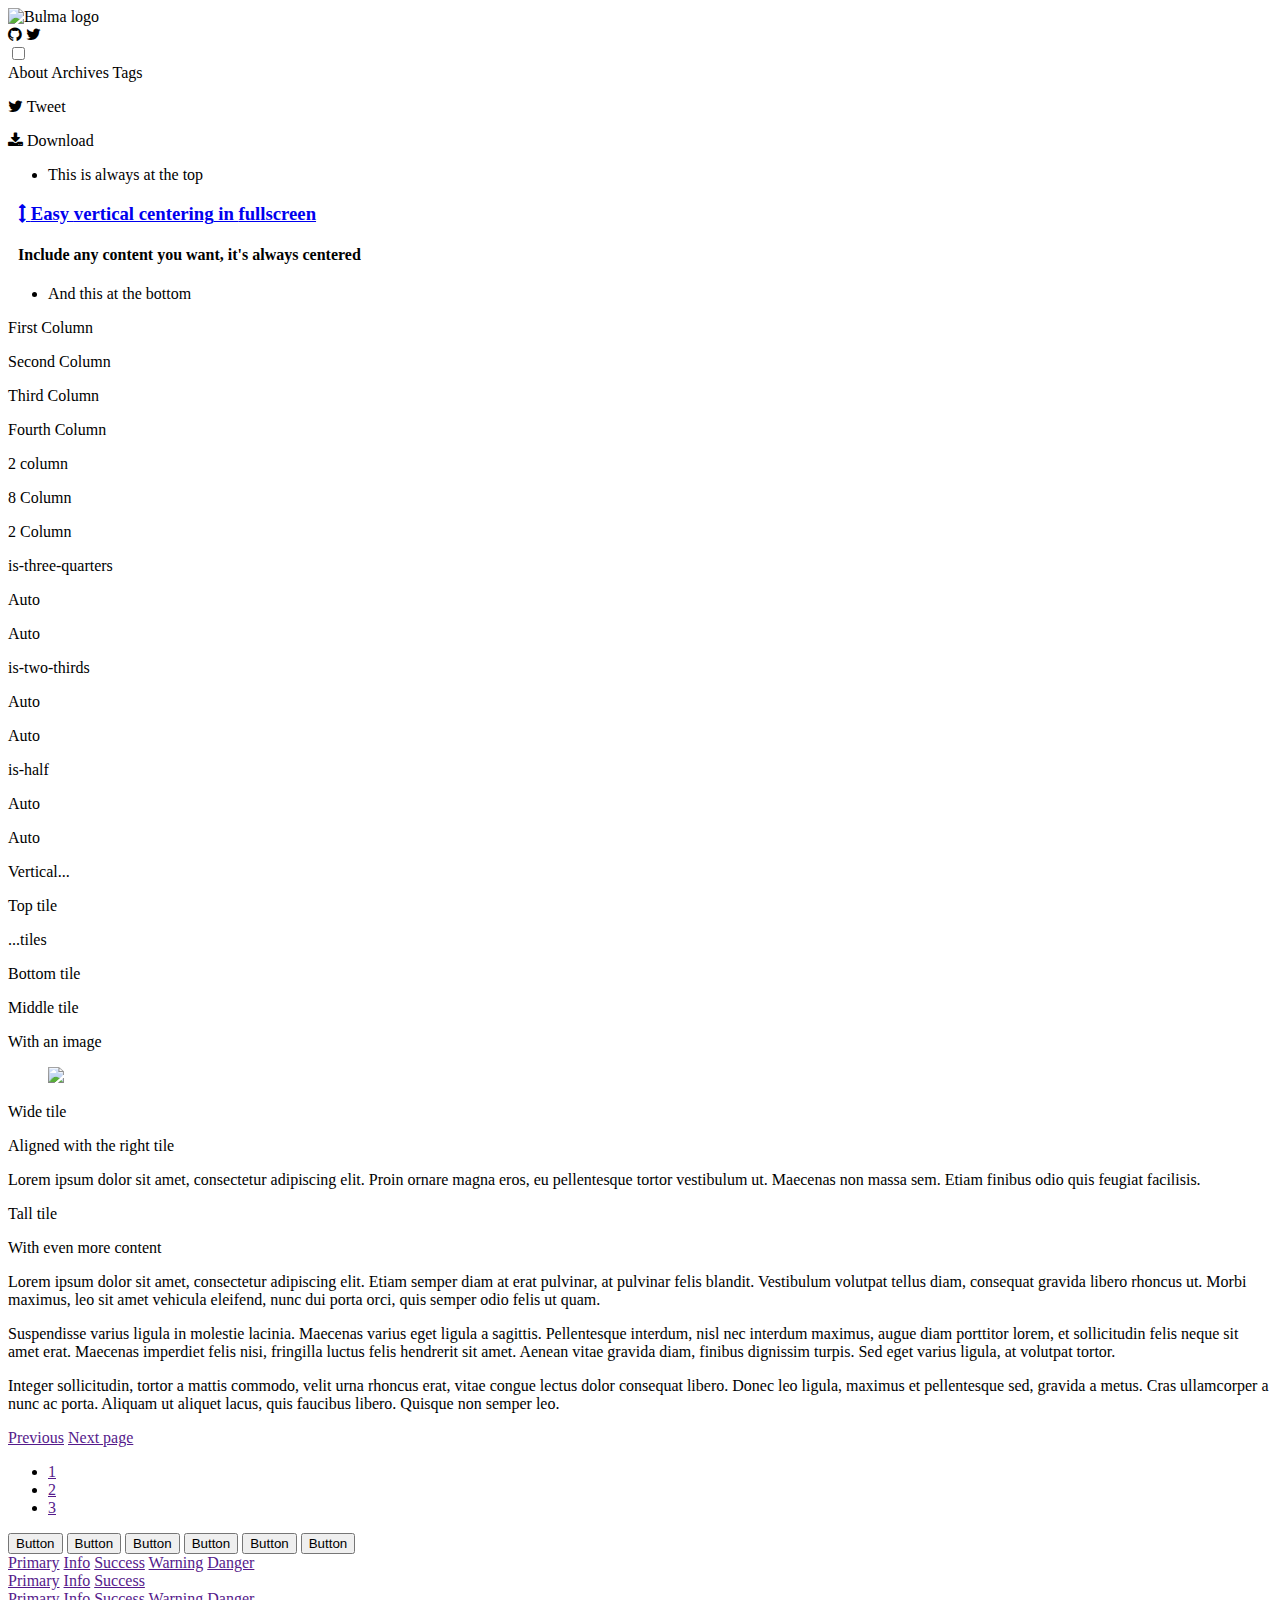
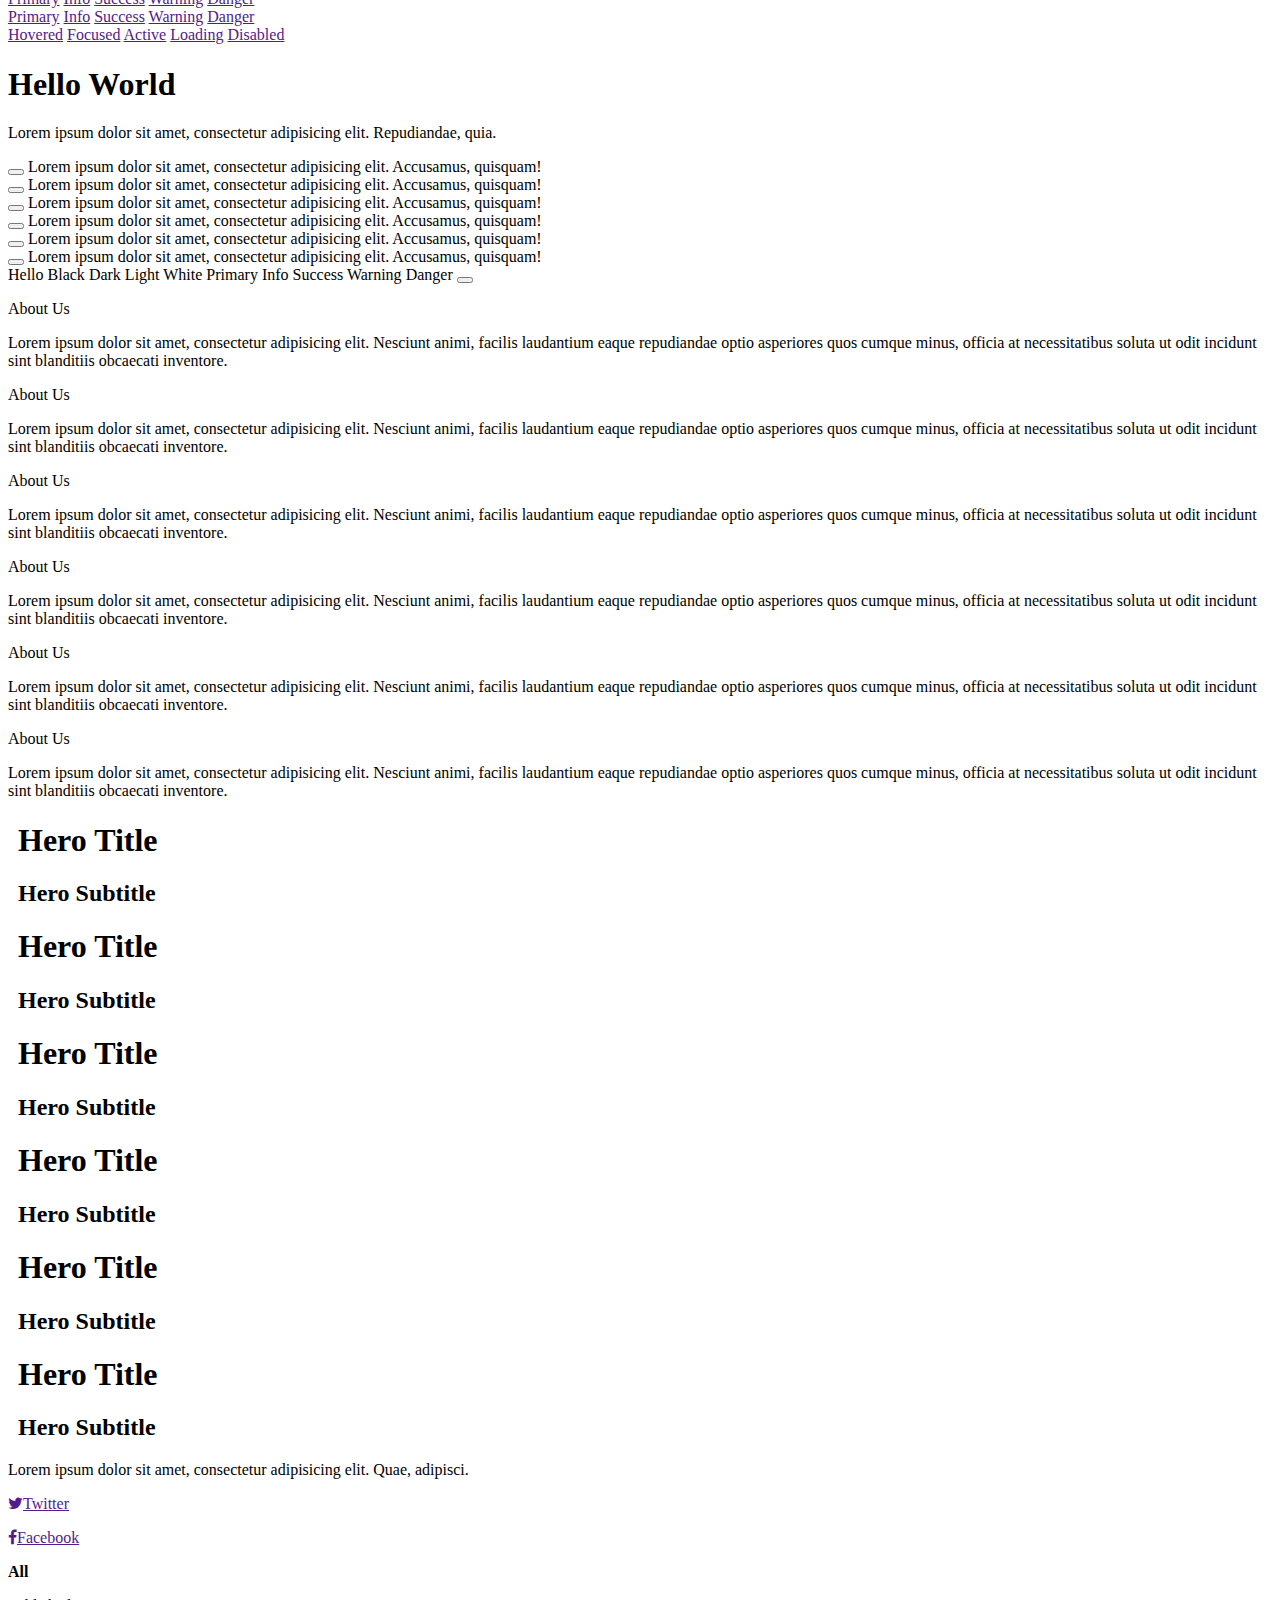
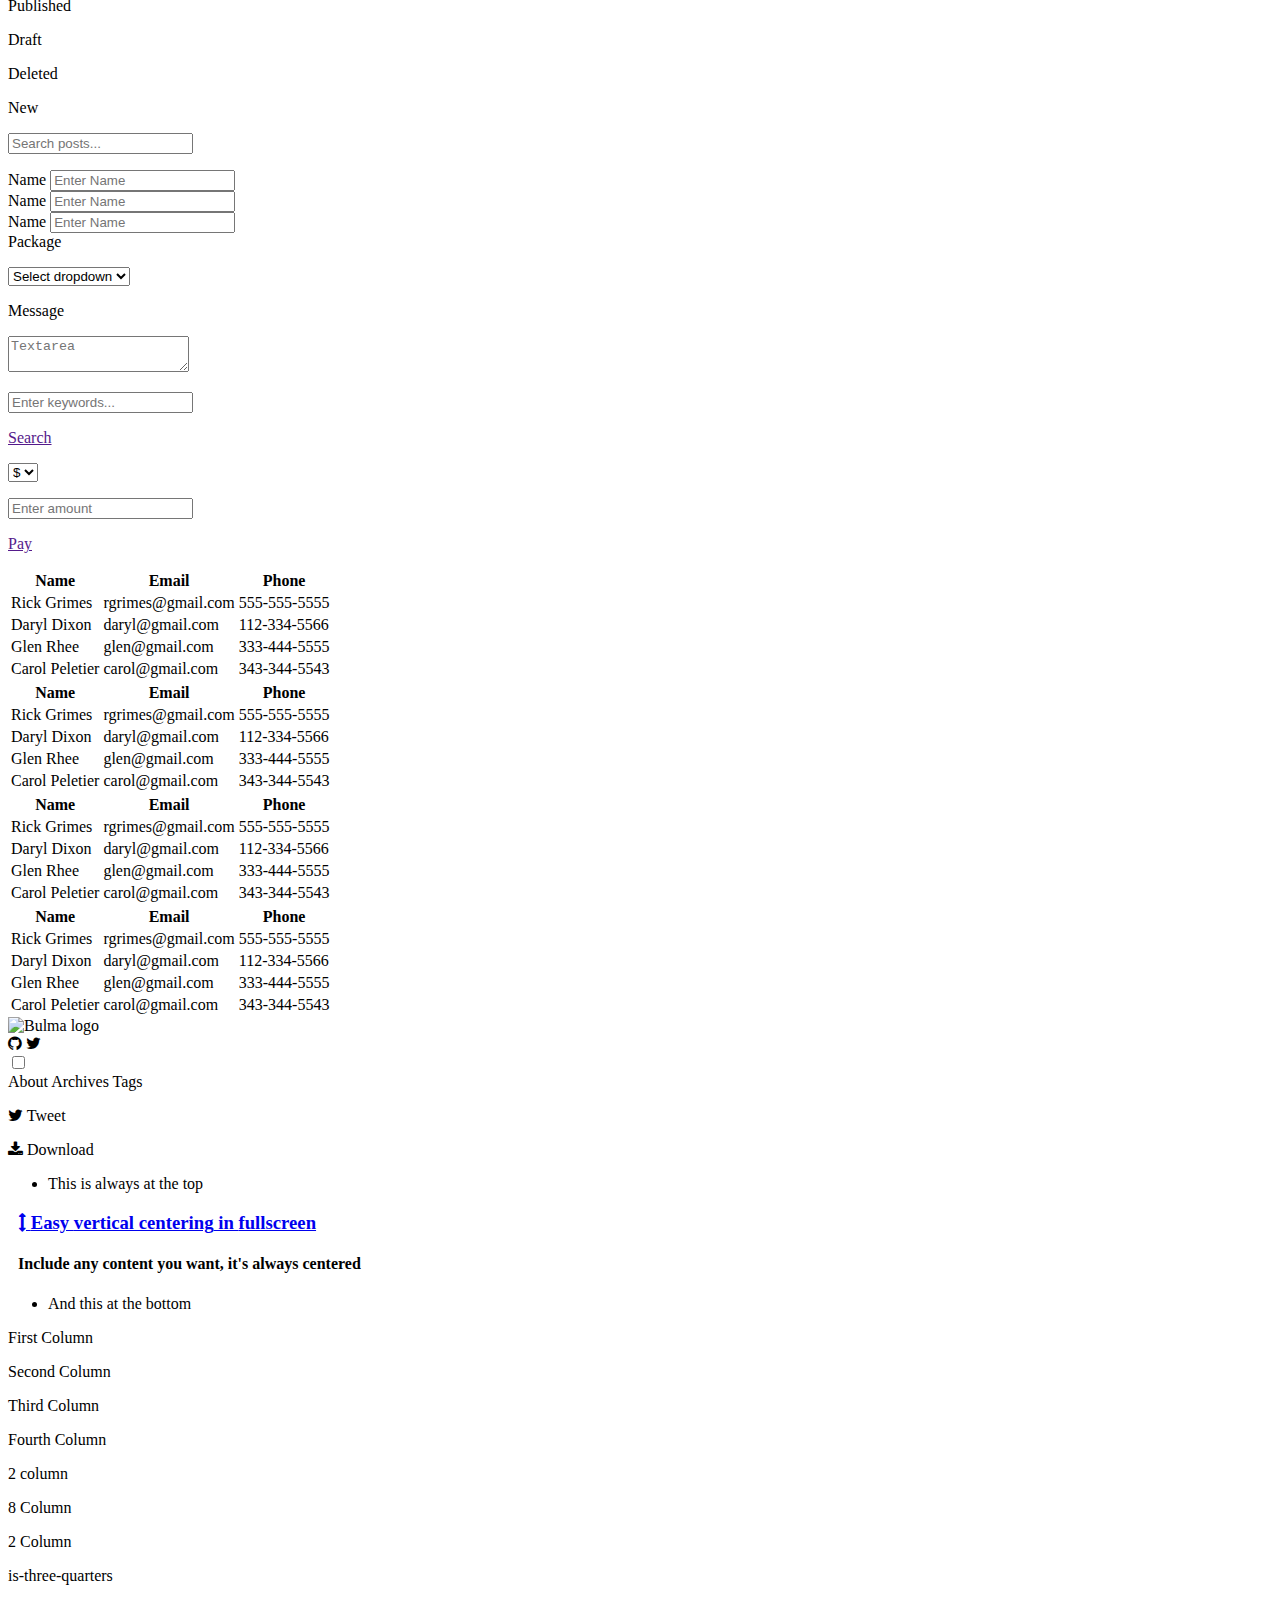
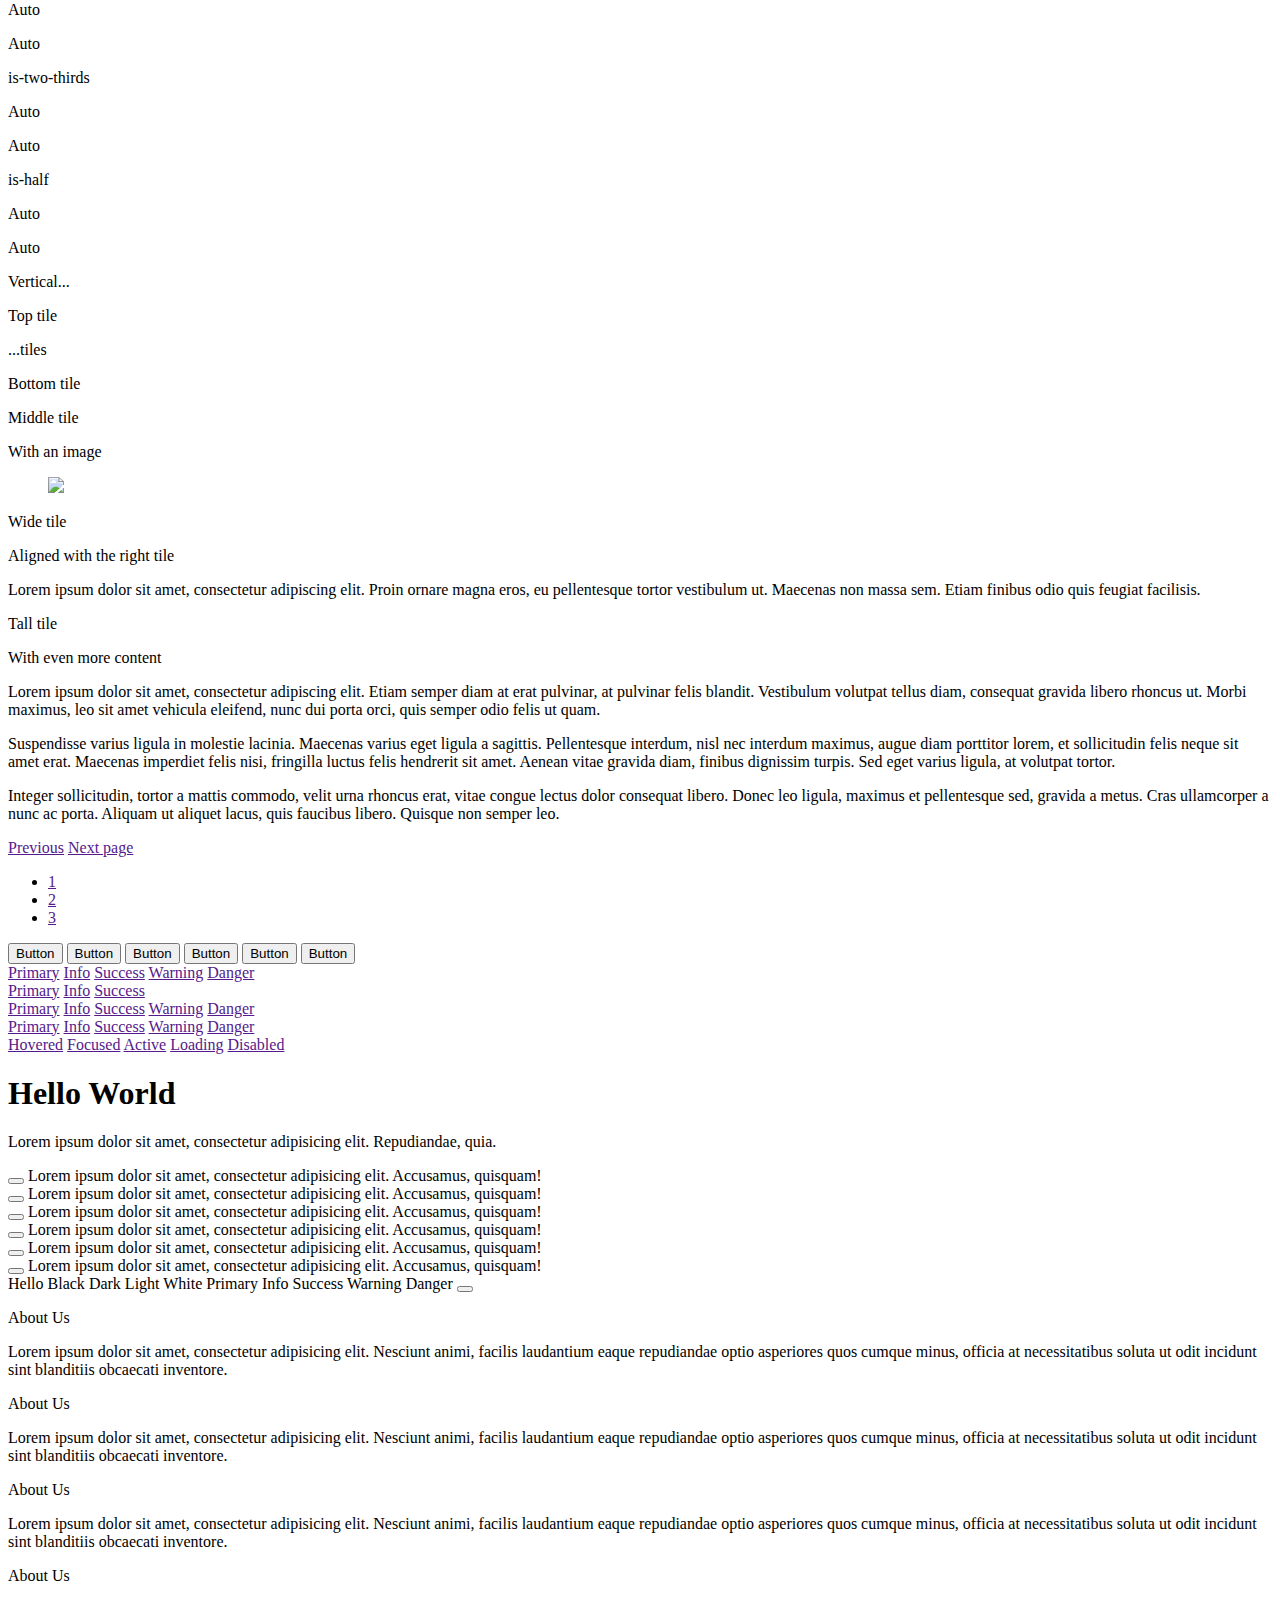
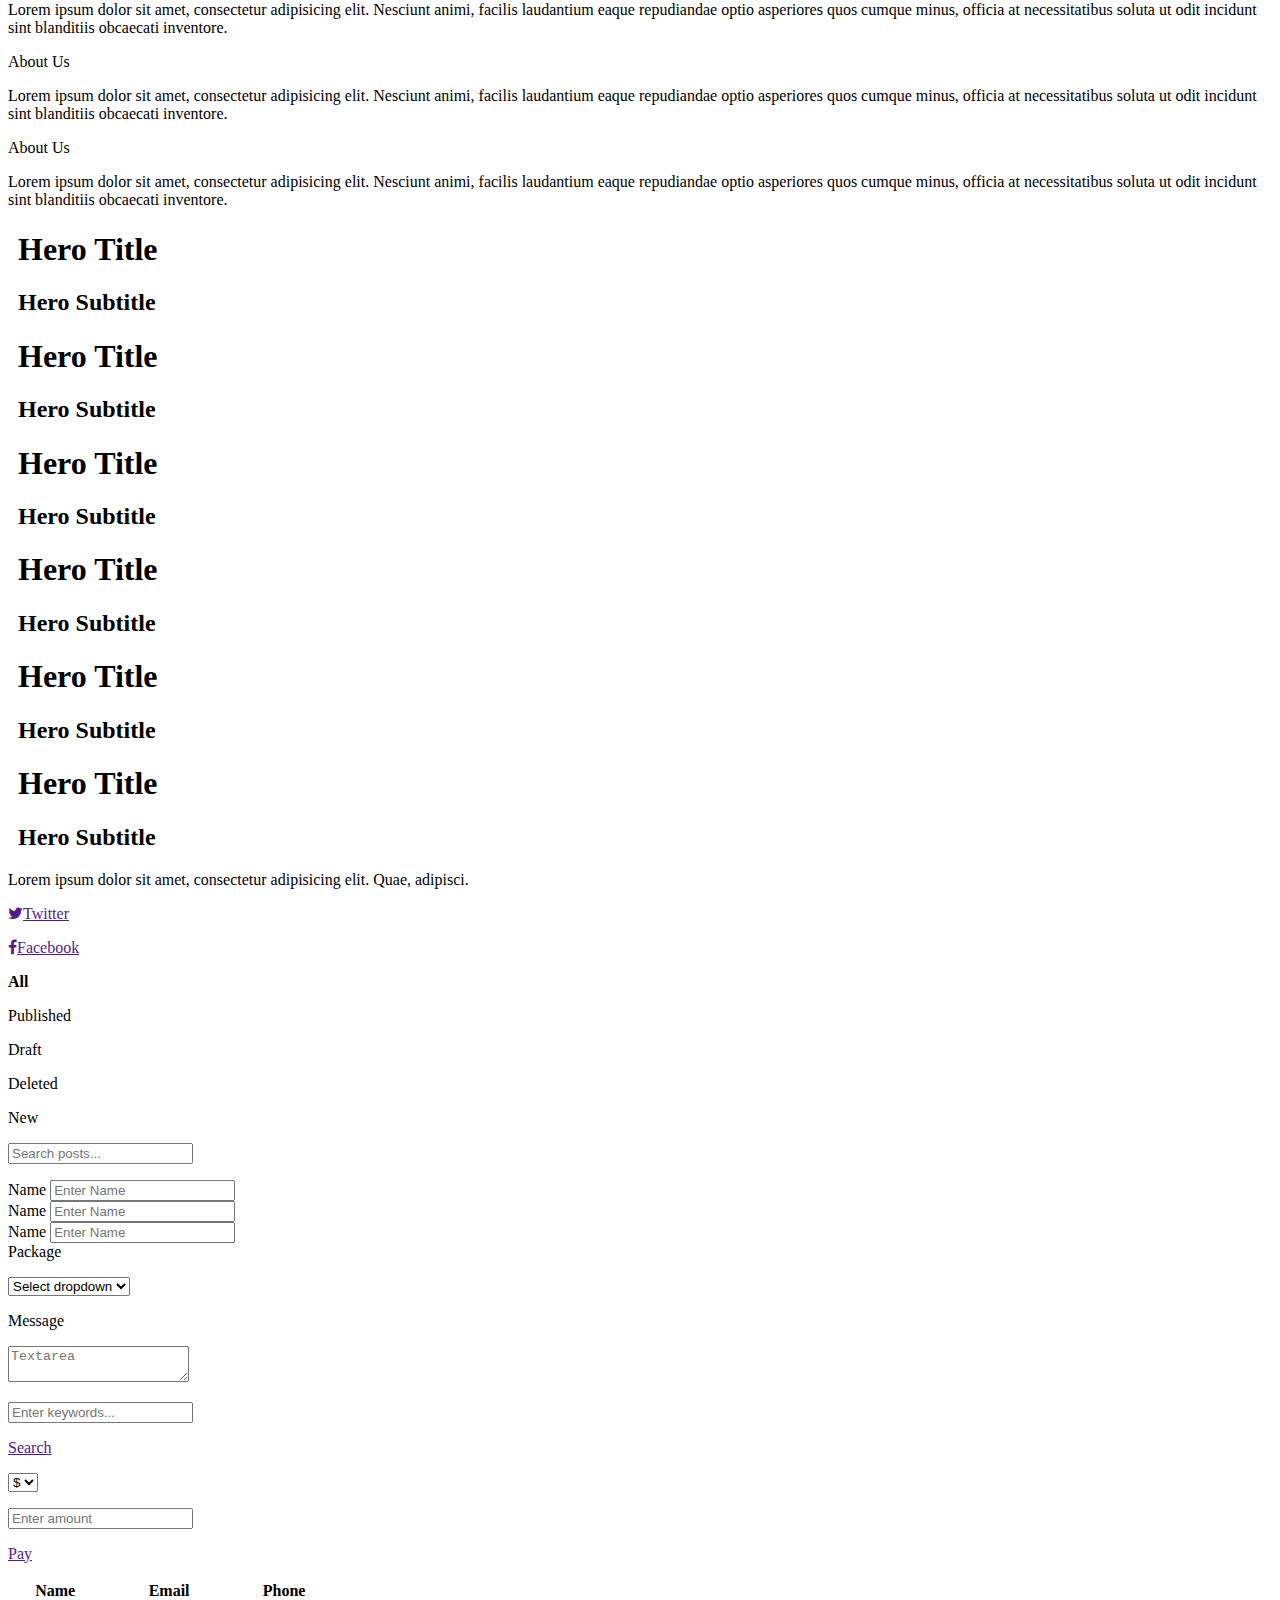
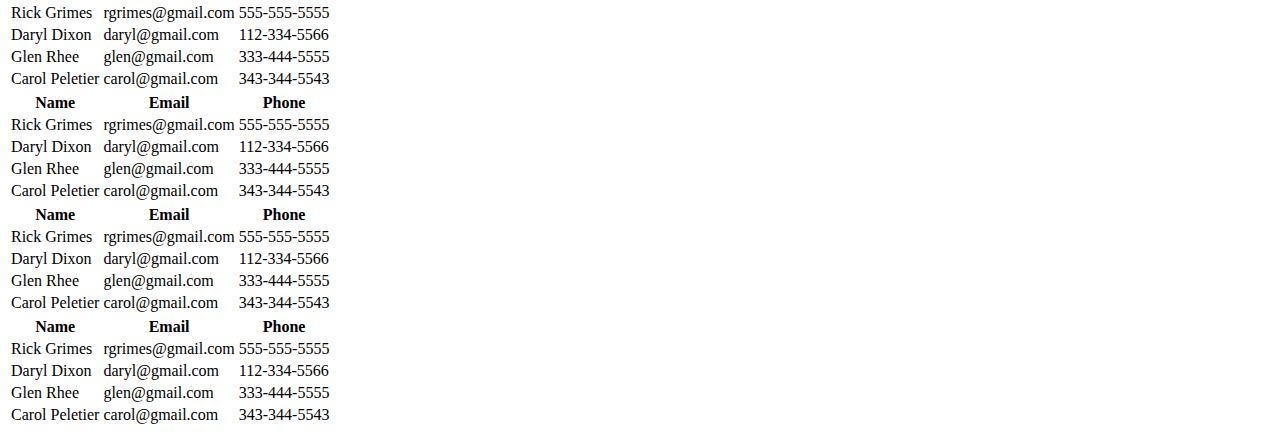
==== UFC.mma/UX/index2.html @ 19910842 "folder restructuring" ====
<!DOCTYPE html>
<html lang="en">

<head>
    <meta charset="UTF-8">
    <title>Bulma Startup </title>
    <link rel="stylesheet" href="https://cdnjs.cloudflare.com/ajax/libs/bulma/0.4.2/css/bulma.min.css">
    <link rel="stylesheet" href="https://maxcdn.bootstrapcdn.com/font-awesome/4.7.0/css/font-awesome.min.css">
    <style>
        @media screen and (max-width: 768px) {
            #menu-toggle:checked+.nav-menu {
                display: block;
            }
        }
        
        .hero-body>.container {
            padding: 0 10px;
        }

    </style>
</head>

<body>
    <div class="container">
        <!-- NAVBAR -->
        <div class="block">
            <nav class="nav">
                <div class="container">
                    <div class="nav-left">
                        <a class="nav-item">
                            <img src="http://bulma.io/images/bulma-logo.png" alt="Bulma logo">
                        </a>
                    </div>

                    <div class="nav-center">
                        <a class="nav-item">
                            <span class="icon">
                                    <i class="fa fa-github"></i>
                                </span>
                        </a>
                        <a class="nav-item">
                            <span class="icon">
                                    <i class="fa fa-twitter"></i>
                                </span>
                        </a>
                    </div>

                    <label for="menu-toggle" class="nav-toggle">
                            <span></span>
                            <span></span>
                            <span></span>
                        </label>
                    <input type="checkbox" id="menu-toggle" class="is-hidden" />

                    <div class="nav-right nav-menu">
                        <a class="nav-item">
                                About
                            </a>
                        <a class="nav-item">
                                Archives
                            </a>
                        <a class="nav-item">
                                Tags
                            </a>
                        <div class="nav-item">
                            <div class="field is-grouped">
                                <p class="control">
                                    <a class="button">
                                        <span class="icon">
                                                <i class="fa fa-twitter"></i>
                                            </span>
                                        <span>Tweet</span>
                                    </a>
                                </p>
                                <p class="control">
                                    <a class="button is-primary">
                                        <span class="icon">
                                                <i class="fa fa-download"></i>
                                            </span>
                                        <span>Download</span>
                                    </a>
                                </p>
                            </div>
                        </div>
                    </div>
                </div>
            </nav>
            <!-- End of Navbar -->
        </div>
    </div>

    <section class="hero is-fullheight is-primary">
        <div class="hero-head">
            <div class="container">
                <div class="tabs is-centered">
                    <ul>
                        <li><a>This is always at the top</a></li>
                    </ul>
                </div>
            </div>
        </div>

        <div class="hero-body">
            <div class="container has-text-centered">
                <h3 class="title is-2">
                    <a href="http://bulma.io/documentation/layout/hero/">
                        <span class="icon is-medium">
                                <i class="fa fa-arrows-v"></i>
                            </span> Easy <strong>vertical centering</strong> in <strong>fullscreen</strong>
                    </a>
                </h3>
                <h4 class="subtitle is-4">Include any content you want, it's always centered</h4>
            </div>
        </div>

        <div class="hero-foot">
            <div class="container">
                <div class="tabs is-centered">
                    <ul>
                        <li><a>And this at the bottom</a></li>
                    </ul>
                </div>
            </div>
        </div>
    </section>

    <div class="container">

        <!-- GRID SYSTEM -->
        <div class="block">
            <div class="columns">
                <div class="column">
                    <p class="notification">First Column</p>
                </div>
                <div class="column">
                    <p class="notification">Second Column</p>
                </div>
                <div class="column">
                    <p class="notification">Third Column</p>
                </div>
                <div class="column">
                    <p class="notification">Fourth Column</p>
                </div>
            </div>
        </div>

        <div class="block">
            <div class="columns">
                <div class="column is-2">
                    <p class="notification">2 column</p>
                </div>
                <div class="column is-8">
                    <p class="notification">8 Column</p>
                </div>
                <div class="column is-2">
                    <p class="notification">2 Column</p>
                </div>
            </div>
        </div>

        <div class="block">
            <div class="columns">
                <div class="column is-three-quarters">
                    <p class="notification">is-three-quarters</p>
                </div>
                <div class="column">
                    <p class="notification">Auto</p>
                </div>
                <div class="column">
                    <p class="notification">Auto</p>
                </div>
            </div>
        </div>

        <div class="block">
            <div class="columns">
                <div class="column is-two-thirds">
                    <p class="notification">is-two-thirds</p>
                </div>
                <div class="column">
                    <p class="notification">Auto</p>
                </div>
                <div class="column">
                    <p class="notification">Auto</p>
                </div>
            </div>
        </div>

        <div class="block">
            <div class="columns">
                <div class="column is-half">
                    <p class="notification">is-half</p>
                </div>
                <div class="column">
                    <p class="notification">Auto</p>
                </div>
                <div class="column">
                    <p class="notification">Auto</p>
                </div>
            </div>
        </div>

        <div class="block">
            <div class="tile is-ancestor">
                <div class="tile is-vertical is-8">
                    <div class="tile">
                        <div class="tile is-parent is-vertical">
                            <article class="tile is-child notification is-primary">
                                <p class="title">Vertical...</p>
                                <p class="subtitle">Top tile</p>
                            </article>
                            <article class="tile is-child notification is-warning">
                                <p class="title">...tiles</p>
                                <p class="subtitle">Bottom tile</p>
                            </article>
                        </div>
                        <div class="tile is-parent">
                            <article class="tile is-child notification is-info">
                                <p class="title">Middle tile</p>
                                <p class="subtitle">With an image</p>
                                <figure class="image is-4by3">
                                    <img src="http://bulma.io/images/placeholders/640x480.png">
                                </figure>
                            </article>
                        </div>
                    </div>
                    <div class="tile is-parent">
                        <article class="tile is-child notification is-danger">
                            <p class="title">Wide tile</p>
                            <p class="subtitle">Aligned with the right tile</p>
                            <div class="content">
                                <p>Lorem ipsum dolor sit amet, consectetur adipiscing elit. Proin ornare magna eros, eu pellentesque tortor vestibulum ut. Maecenas non massa sem. Etiam finibus odio quis feugiat facilisis.</p>
                            </div>
                        </article>
                    </div>
                </div>
                <div class="tile is-parent">
                    <article class="tile is-child notification is-success">
                        <p class="title">Tall tile</p>
                        <p class="subtitle">With even more content</p>
                        <div class="content">
                            <p>Lorem ipsum dolor sit amet, consectetur adipiscing elit. Etiam semper diam at erat pulvinar, at pulvinar felis blandit. Vestibulum volutpat tellus diam, consequat gravida libero rhoncus ut. Morbi maximus, leo sit amet vehicula eleifend, nunc dui porta orci, quis semper odio felis ut quam.</p>
                            <p>Suspendisse varius ligula in molestie lacinia. Maecenas varius eget ligula a sagittis. Pellentesque interdum, nisl nec interdum maximus, augue diam porttitor lorem, et sollicitudin felis neque sit amet erat. Maecenas imperdiet felis nisi, fringilla luctus felis hendrerit sit amet. Aenean vitae gravida diam, finibus dignissim turpis. Sed eget varius ligula, at volutpat tortor.</p>
                            <p>Integer sollicitudin, tortor a mattis commodo, velit urna rhoncus erat, vitae congue lectus dolor consequat libero. Donec leo ligula, maximus et pellentesque sed, gravida a metus. Cras ullamcorper a nunc ac porta. Aliquam ut aliquet lacus, quis faucibus libero. Quisque non semper leo.</p>
                        </div>
                    </article>
                </div>
            </div>
        </div>

        <!-- PAGINATION -->
        <div class="block">
            <nav class="pagination">
                <a href="" class="pagination-previous" disabled>Previous</a>
                <a href="" class="pagination-next">Next page</a>
                <ul class="pagination-list">
                    <li>
                        <a href="" class="pagination-link is-current">1</a>
                    </li>
                    <li>
                        <a href="" class="pagination-link">2</a>
                    </li>
                    <li>
                        <a href="" class="pagination-link">3</a>
                    </li>
                </ul>
            </nav>
        </div>

        <!-- BUTTONS -->
        <div class="block">
            <button class="button">Button</button>
            <button class="button is-white">Button</button>
            <button class="button is-light">Button</button>
            <button class="button is-dark">Button</button>
            <button class="button is-black">Button</button>
            <button class="button is-link">Button</button>
        </div>
        <div class="block">
            <a href="" class="button is-primary">Primary</a>
            <a href="" class="button is-info">Info</a>
            <a href="" class="button is-success">Success</a>
            <a href="" class="button is-warning">Warning</a>
            <a href="" class="button is-danger">Danger</a>
        </div>
        <div class="block">
            <a href="" class="button is-primary is-small">Primary</a>
            <a href="" class="button is-info is-medium">Info</a>
            <a href="" class="button is-success is-large">Success</a>
        </div>
        <div class="block">
            <a href="" class="button is-primary is-outlined">Primary</a>
            <a href="" class="button is-info is-outlined">Info</a>
            <a href="" class="button is-success is-outlined">Success</a>
            <a href="" class="button is-warning is-outlined">Warning</a>
            <a href="" class="button is-danger is-outlined">Danger</a>
        </div>
        <div class="block">
            <a href="" class="button is-primary is-inverted">Primary</a>
            <a href="" class="button is-info is-inverted">Info</a>
            <a href="" class="button is-success is-inverted">Success</a>
            <a href="" class="button is-warning is-inverted">Warning</a>
            <a href="" class="button is-danger is-inverted">Danger</a>
        </div>
        <div class="block">
            <a href="" class="button is-hovered">Hovered</a>
            <a href="" class="button is-focused">Focused</a>
            <a href="" class="button is-active">Active</a>
            <a href="" class="button is-loading">Loading</a>
            <a href="" class="button" disabled>Disabled</a>
        </div>

        <!-- BOX -->
        <div class="block">
            <div class="box">
                <h1 class="title">Hello World</h1>
                <p>Lorem ipsum dolor sit amet, consectetur adipisicing elit. Repudiandae, quia.</p>
            </div>
        </div>

        <!-- NOTIFICATIONS-->
        <div class="block">
            <div class="notification">
                <button class="delete"></button> Lorem ipsum dolor sit amet, consectetur adipisicing elit. Accusamus, quisquam!
            </div>
            <div class="notification is-primary">
                <button class="delete"></button> Lorem ipsum dolor sit amet, consectetur adipisicing elit. Accusamus, quisquam!
            </div>
            <div class="notification is-info">
                <button class="delete"></button> Lorem ipsum dolor sit amet, consectetur adipisicing elit. Accusamus, quisquam!
            </div>
            <div class="notification is-success">
                <button class="delete"></button> Lorem ipsum dolor sit amet, consectetur adipisicing elit. Accusamus, quisquam!
            </div>
            <div class="notification is-warning">
                <button class="delete"></button> Lorem ipsum dolor sit amet, consectetur adipisicing elit. Accusamus, quisquam!
            </div>
            <div class="notification is-danger">
                <button class="delete"></button> Lorem ipsum dolor sit amet, consectetur adipisicing elit. Accusamus, quisquam!
            </div>
        </div>

        <!-- TAGS -->
        <div class="block">
            <span class="tag">Hello</span>
            <span class="tag is-black">Black</span>
            <span class="tag is-dark">Dark</span>
            <span class="tag is-light">Light</span>
            <span class="tag is-white">White</span>
            <span class="tag is-primary">Primary</span>
            <span class="tag is-info">Info</span>
            <span class="tag is-success">Success</span>
            <span class="tag is-warning is-medium">Warning</span>
            <span class="tag is-danger is-large">Danger <button class="delete"></button></span>
        </div>

        <!-- MESSAGES -->
        <div class="block">
            <article class="message">
                <div class="message-header">
                    <p>About Us</p>
                </div>
                <div class="message-body">
                    Lorem ipsum dolor sit amet, consectetur adipisicing elit. Nesciunt animi, facilis laudantium eaque repudiandae optio asperiores quos cumque minus, officia at necessitatibus soluta ut odit incidunt sint blanditiis obcaecati inventore.
                </div>
            </article>

            <article class="message is-primary">
                <div class="message-header">
                    <p>About Us</p>
                </div>
                <div class="message-body">
                    Lorem ipsum dolor sit amet, consectetur adipisicing elit. Nesciunt animi, facilis laudantium eaque repudiandae optio asperiores quos cumque minus, officia at necessitatibus soluta ut odit incidunt sint blanditiis obcaecati inventore.
                </div>
            </article>

            <article class="message is-success">
                <div class="message-header">
                    <p>About Us</p>
                </div>
                <div class="message-body">
                    Lorem ipsum dolor sit amet, consectetur adipisicing elit. Nesciunt animi, facilis laudantium eaque repudiandae optio asperiores quos cumque minus, officia at necessitatibus soluta ut odit incidunt sint blanditiis obcaecati inventore.
                </div>
            </article>

            <article class="message is-info">
                <div class="message-header">
                    <p>About Us</p>
                </div>
                <div class="message-body">
                    Lorem ipsum dolor sit amet, consectetur adipisicing elit. Nesciunt animi, facilis laudantium eaque repudiandae optio asperiores quos cumque minus, officia at necessitatibus soluta ut odit incidunt sint blanditiis obcaecati inventore.
                </div>
            </article>

            <article class="message is-warning">
                <div class="message-header">
                    <p>About Us</p>
                </div>
                <div class="message-body">
                    Lorem ipsum dolor sit amet, consectetur adipisicing elit. Nesciunt animi, facilis laudantium eaque repudiandae optio asperiores quos cumque minus, officia at necessitatibus soluta ut odit incidunt sint blanditiis obcaecati inventore.
                </div>
            </article>

            <article class="message is-danger">
                <div class="message-header">
                    <p>About Us</p>
                </div>
                <div class="message-body">
                    Lorem ipsum dolor sit amet, consectetur adipisicing elit. Nesciunt animi, facilis laudantium eaque repudiandae optio asperiores quos cumque minus, officia at necessitatibus soluta ut odit incidunt sint blanditiis obcaecati inventore.
                </div>
            </article>
        </div>

        <!-- HERO -->
        <div class="block">
            <section class="hero">
                <div class="hero-body">
                    <div class="container">
                        <h1 class="title">Hero Title</h1>
                        <h2 class="subtitle">Hero Subtitle</h2>
                    </div>
                </div>
            </section>
            <section class="hero is-primary">
                <div class="hero-body">
                    <div class="container">
                        <h1 class="title">Hero Title</h1>
                        <h2 class="subtitle">Hero Subtitle</h2>
                    </div>
                </div>
            </section>
            <section class="hero is-success">
                <div class="hero-body">
                    <div class="container">
                        <h1 class="title">Hero Title</h1>
                        <h2 class="subtitle">Hero Subtitle</h2>
                    </div>
                </div>
            </section>
            <section class="hero is-info">
                <div class="hero-body">
                    <div class="container">
                        <h1 class="title">Hero Title</h1>
                        <h2 class="subtitle">Hero Subtitle</h2>
                    </div>
                </div>
            </section>
            <section class="hero is-warning">
                <div class="hero-body">
                    <div class="container">
                        <h1 class="title">Hero Title</h1>
                        <h2 class="subtitle">Hero Subtitle</h2>
                    </div>
                </div>
            </section>
            <section class="hero is-danger">
                <div class="hero-body">
                    <div class="container">
                        <h1 class="title">Hero Title</h1>
                        <h2 class="subtitle">Hero Subtitle</h2>
                    </div>
                </div>
            </section>
        </div>

        <!-- CARD -->
        <div class="block">
            <div class="card">
                <div class="card-content">
                    <p class="title">
                        Lorem ipsum dolor sit amet, consectetur adipisicing elit. Quae, adipisci.
                    </p>
                </div>
                <footer class="card-footer">
                    <p class="card-footer-item">
                        <span>
                                <a href=""><i class="fa fa-twitter"></i>Twitter</a>
                            </span>
                    </p>
                    <p class="card-footer-item">
                        <span>
                                <a href=""><i class="fa fa-facebook"></i>Facebook</a>
                            </span>
                    </p>
                </footer>
            </div>
        </div>

        <!-- LEVEL -->
        <div class="block">
            <nav class="level">
                <!-- left side -->
                <div class="level-left">
                    <p class="level-item"><a><strong>All</strong></a></p>
                    <p class="level-item"><a>Published</a></p>
                    <p class="level-item"><a>Draft</a></p>
                    <p class="level-item"><a>Deleted</a></p>
                    <p class="level-item"><a class="button is-primary">New</a></p>
                </div>

                <!-- right side -->
                <div class="level-right">
                    <div class="level-item">
                        <div class="field">
                            <p class="control">
                                <input type="text" class="input" placeholder="Search posts...">
                            </p>
                        </div>
                    </div>
                </div>
            </nav>
        </div>

        <!-- FORMS -->
        <div class="block">
            <form>
                <div class="field">
                    <label class="label">Name</label>
                    <input type="text" class="input" placeholder="Enter Name">
                </div>

                <div class="field">
                    <label class="label">Name</label>
                    <input type="text" class="input is-success" placeholder="Enter Name">
                </div>

                <div class="field">
                    <label class="label">Name</label>
                    <input type="text" class="input is-danger" placeholder="Enter Name">
                </div>

                <div class="field">
                    <label class="label">Package</label>
                    <p class="control">
                        <span class="select">
                                <select>
                                    <option>Select dropdown</option>
                                    <option>Simple</option>
                                    <option>Standard</option>
                                    <option>Super</option>
                                </select>
                            </span>
                    </p>
                </div>

                <div class="field">
                    <label class="label">Message</label>
                    <p class="control">
                        <textarea class="textarea" placeholder="Textarea"></textarea>
                    </p>
                </div>
            </form>
        </div>

        <!-- ATTACHED -->
        <div class="block">
            <div class="field has-addons">
                <p class="control">
                    <input type="text" class="input" placeholder="Enter keywords...">
                </p>
                <p class="control">
                    <a href="" class="button is-info">Search</a>
                </p>
            </div>
        </div>

        <div class="block">
            <div class="field has-addons">
                <p class="control">
                    <span class="select">
                            <select>
                                <option>$</option>
                                <option>£</option>
                                <option>€</option>
                            </select>
                        </span>
                </p>
                <p class="control">
                    <input type="text" class="input" placeholder="Enter amount">
                </p>
                <p class="control">
                    <a href="" class="button is-info">Pay</a>
                </p>
            </div>
        </div>

        <!-- TABLES -->
        <div class="block">
            <table class="table">
                <thead>
                    <tr>
                        <th>Name</th>
                        <th>Email</th>
                        <th>Phone</th>
                    </tr>
                </thead>
                <tbody>
                    <tr>
                        <td>Rick Grimes</td>
                        <td>rgrimes@gmail.com</td>
                        <td>555-555-5555</td>
                    </tr>
                    <tr class="is-selected">
                        <td>Daryl Dixon</td>
                        <td>daryl@gmail.com</td>
                        <td>112-334-5566</td>
                    </tr>
                    <tr>
                        <td>Glen Rhee</td>
                        <td>glen@gmail.com</td>
                        <td>333-444-5555</td>
                    </tr>
                    <tr>
                        <td>Carol Peletier</td>
                        <td>carol@gmail.com</td>
                        <td>343-344-5543</td>
                    </tr>
                </tbody>
            </table>

            <table class="table is-striped">
                <thead>
                    <tr>
                        <th>Name</th>
                        <th>Email</th>
                        <th>Phone</th>
                    </tr>
                </thead>
                <tbody>
                    <tr>
                        <td>Rick Grimes</td>
                        <td>rgrimes@gmail.com</td>
                        <td>555-555-5555</td>
                    </tr>
                    <tr>
                        <td>Daryl Dixon</td>
                        <td>daryl@gmail.com</td>
                        <td>112-334-5566</td>
                    </tr>
                    <tr>
                        <td>Glen Rhee</td>
                        <td>glen@gmail.com</td>
                        <td>333-444-5555</td>
                    </tr>
                    <tr>
                        <td>Carol Peletier</td>
                        <td>carol@gmail.com</td>
                        <td>343-344-5543</td>
                    </tr>
                </tbody>
            </table>

            <table class="table is-bordered">
                <thead>
                    <tr>
                        <th>Name</th>
                        <th>Email</th>
                        <th>Phone</th>
                    </tr>
                </thead>
                <tbody>
                    <tr>
                        <td>Rick Grimes</td>
                        <td>rgrimes@gmail.com</td>
                        <td>555-555-5555</td>
                    </tr>
                    <tr>
                        <td>Daryl Dixon</td>
                        <td>daryl@gmail.com</td>
                        <td>112-334-5566</td>
                    </tr>
                    <tr>
                        <td>Glen Rhee</td>
                        <td>glen@gmail.com</td>
                        <td>333-444-5555</td>
                    </tr>
                    <tr>
                        <td>Carol Peletier</td>
                        <td>carol@gmail.com</td>
                        <td>343-344-5543</td>
                    </tr>
                </tbody>
            </table>

            <table class="table is-narrow is-striped">
                <thead>
                    <tr>
                        <th>Name</th>
                        <th>Email</th>
                        <th>Phone</th>
                    </tr>
                </thead>
                <tbody>
                    <tr>
                        <td>Rick Grimes</td>
                        <td>rgrimes@gmail.com</td>
                        <td>555-555-5555</td>
                    </tr>
                    <tr>
                        <td>Daryl Dixon</td>
                        <td>daryl@gmail.com</td>
                        <td>112-334-5566</td>
                    </tr>
                    <tr>
                        <td>Glen Rhee</td>
                        <td>glen@gmail.com</td>
                        <td>333-444-5555</td>
                    </tr>
                    <tr>
                        <td>Carol Peletier</td>
                        <td>carol@gmail.com</td>
                        <td>343-344-5543</td>
                    </tr>
                </tbody>
            </table>
        </div>
    </div>
    <!-- End Of Container -->
</body>

</html>
<!DOCTYPE html>
<html lang="en">

<head>
    <meta charset="UTF-8">
    <title>Bulma Startup </title>
    <link rel="stylesheet" href="https://cdnjs.cloudflare.com/ajax/libs/bulma/0.4.2/css/bulma.min.css">
    <link rel="stylesheet" href="https://maxcdn.bootstrapcdn.com/font-awesome/4.7.0/css/font-awesome.min.css">
    <style>
        @media screen and (max-width: 768px) {
            #menu-toggle:checked+.nav-menu {
                display: block;
            }
        }
        
        .hero-body>.container {
            padding: 0 10px;
        }

    </style>
</head>

<body>
    <div class="container">
        <!-- NAVBAR -->
        <div class="block">
            <nav class="nav">
                <div class="container">
                    <div class="nav-left">
                        <a class="nav-item">
                            <img src="http://bulma.io/images/bulma-logo.png" alt="Bulma logo">
                        </a>
                    </div>

                    <div class="nav-center">
                        <a class="nav-item">
                            <span class="icon">
                                    <i class="fa fa-github"></i>
                                </span>
                        </a>
                        <a class="nav-item">
                            <span class="icon">
                                    <i class="fa fa-twitter"></i>
                                </span>
                        </a>
                    </div>

                    <label for="menu-toggle" class="nav-toggle">
                            <span></span>
                            <span></span>
                            <span></span>
                        </label>
                    <input type="checkbox" id="menu-toggle" class="is-hidden" />

                    <div class="nav-right nav-menu">
                        <a class="nav-item">
                                About
                            </a>
                        <a class="nav-item">
                                Archives
                            </a>
                        <a class="nav-item">
                                Tags
                            </a>
                        <div class="nav-item">
                            <div class="field is-grouped">
                                <p class="control">
                                    <a class="button">
                                        <span class="icon">
                                                <i class="fa fa-twitter"></i>
                                            </span>
                                        <span>Tweet</span>
                                    </a>
                                </p>
                                <p class="control">
                                    <a class="button is-primary">
                                        <span class="icon">
                                                <i class="fa fa-download"></i>
                                            </span>
                                        <span>Download</span>
                                    </a>
                                </p>
                            </div>
                        </div>
                    </div>
                </div>
            </nav>
            <!-- End of Navbar -->
        </div>
    </div>

    <section class="hero is-fullheight is-primary">
        <div class="hero-head">
            <div class="container">
                <div class="tabs is-centered">
                    <ul>
                        <li><a>This is always at the top</a></li>
                    </ul>
                </div>
            </div>
        </div>

        <div class="hero-body">
            <div class="container has-text-centered">
                <h3 class="title is-2">
                    <a href="http://bulma.io/documentation/layout/hero/">
                        <span class="icon is-medium">
                                <i class="fa fa-arrows-v"></i>
                            </span> Easy <strong>vertical centering</strong> in <strong>fullscreen</strong>
                    </a>
                </h3>
                <h4 class="subtitle is-4">Include any content you want, it's always centered</h4>
            </div>
        </div>

        <div class="hero-foot">
            <div class="container">
                <div class="tabs is-centered">
                    <ul>
                        <li><a>And this at the bottom</a></li>
                    </ul>
                </div>
            </div>
        </div>
    </section>

    <div class="container">

        <!-- GRID SYSTEM -->
        <div class="block">
            <div class="columns">
                <div class="column">
                    <p class="notification">First Column</p>
                </div>
                <div class="column">
                    <p class="notification">Second Column</p>
                </div>
                <div class="column">
                    <p class="notification">Third Column</p>
                </div>
                <div class="column">
                    <p class="notification">Fourth Column</p>
                </div>
            </div>
        </div>

        <div class="block">
            <div class="columns">
                <div class="column is-2">
                    <p class="notification">2 column</p>
                </div>
                <div class="column is-8">
                    <p class="notification">8 Column</p>
                </div>
                <div class="column is-2">
                    <p class="notification">2 Column</p>
                </div>
            </div>
        </div>

        <div class="block">
            <div class="columns">
                <div class="column is-three-quarters">
                    <p class="notification">is-three-quarters</p>
                </div>
                <div class="column">
                    <p class="notification">Auto</p>
                </div>
                <div class="column">
                    <p class="notification">Auto</p>
                </div>
            </div>
        </div>

        <div class="block">
            <div class="columns">
                <div class="column is-two-thirds">
                    <p class="notification">is-two-thirds</p>
                </div>
                <div class="column">
                    <p class="notification">Auto</p>
                </div>
                <div class="column">
                    <p class="notification">Auto</p>
                </div>
            </div>
        </div>

        <div class="block">
            <div class="columns">
                <div class="column is-half">
                    <p class="notification">is-half</p>
                </div>
                <div class="column">
                    <p class="notification">Auto</p>
                </div>
                <div class="column">
                    <p class="notification">Auto</p>
                </div>
            </div>
        </div>

        <div class="block">
            <div class="tile is-ancestor">
                <div class="tile is-vertical is-8">
                    <div class="tile">
                        <div class="tile is-parent is-vertical">
                            <article class="tile is-child notification is-primary">
                                <p class="title">Vertical...</p>
                                <p class="subtitle">Top tile</p>
                            </article>
                            <article class="tile is-child notification is-warning">
                                <p class="title">...tiles</p>
                                <p class="subtitle">Bottom tile</p>
                            </article>
                        </div>
                        <div class="tile is-parent">
                            <article class="tile is-child notification is-info">
                                <p class="title">Middle tile</p>
                                <p class="subtitle">With an image</p>
                                <figure class="image is-4by3">
                                    <img src="http://bulma.io/images/placeholders/640x480.png">
                                </figure>
                            </article>
                        </div>
                    </div>
                    <div class="tile is-parent">
                        <article class="tile is-child notification is-danger">
                            <p class="title">Wide tile</p>
                            <p class="subtitle">Aligned with the right tile</p>
                            <div class="content">
                                <p>Lorem ipsum dolor sit amet, consectetur adipiscing elit. Proin ornare magna eros, eu pellentesque tortor vestibulum ut. Maecenas non massa sem. Etiam finibus odio quis feugiat facilisis.</p>
                            </div>
                        </article>
                    </div>
                </div>
                <div class="tile is-parent">
                    <article class="tile is-child notification is-success">
                        <p class="title">Tall tile</p>
                        <p class="subtitle">With even more content</p>
                        <div class="content">
                            <p>Lorem ipsum dolor sit amet, consectetur adipiscing elit. Etiam semper diam at erat pulvinar, at pulvinar felis blandit. Vestibulum volutpat tellus diam, consequat gravida libero rhoncus ut. Morbi maximus, leo sit amet vehicula eleifend, nunc dui porta orci, quis semper odio felis ut quam.</p>
                            <p>Suspendisse varius ligula in molestie lacinia. Maecenas varius eget ligula a sagittis. Pellentesque interdum, nisl nec interdum maximus, augue diam porttitor lorem, et sollicitudin felis neque sit amet erat. Maecenas imperdiet felis nisi, fringilla luctus felis hendrerit sit amet. Aenean vitae gravida diam, finibus dignissim turpis. Sed eget varius ligula, at volutpat tortor.</p>
                            <p>Integer sollicitudin, tortor a mattis commodo, velit urna rhoncus erat, vitae congue lectus dolor consequat libero. Donec leo ligula, maximus et pellentesque sed, gravida a metus. Cras ullamcorper a nunc ac porta. Aliquam ut aliquet lacus, quis faucibus libero. Quisque non semper leo.</p>
                        </div>
                    </article>
                </div>
            </div>
        </div>

        <!-- PAGINATION -->
        <div class="block">
            <nav class="pagination">
                <a href="" class="pagination-previous" disabled>Previous</a>
                <a href="" class="pagination-next">Next page</a>
                <ul class="pagination-list">
                    <li>
                        <a href="" class="pagination-link is-current">1</a>
                    </li>
                    <li>
                        <a href="" class="pagination-link">2</a>
                    </li>
                    <li>
                        <a href="" class="pagination-link">3</a>
                    </li>
                </ul>
            </nav>
        </div>

        <!-- BUTTONS -->
        <div class="block">
            <button class="button">Button</button>
            <button class="button is-white">Button</button>
            <button class="button is-light">Button</button>
            <button class="button is-dark">Button</button>
            <button class="button is-black">Button</button>
            <button class="button is-link">Button</button>
        </div>
        <div class="block">
            <a href="" class="button is-primary">Primary</a>
            <a href="" class="button is-info">Info</a>
            <a href="" class="button is-success">Success</a>
            <a href="" class="button is-warning">Warning</a>
            <a href="" class="button is-danger">Danger</a>
        </div>
        <div class="block">
            <a href="" class="button is-primary is-small">Primary</a>
            <a href="" class="button is-info is-medium">Info</a>
            <a href="" class="button is-success is-large">Success</a>
        </div>
        <div class="block">
            <a href="" class="button is-primary is-outlined">Primary</a>
            <a href="" class="button is-info is-outlined">Info</a>
            <a href="" class="button is-success is-outlined">Success</a>
            <a href="" class="button is-warning is-outlined">Warning</a>
            <a href="" class="button is-danger is-outlined">Danger</a>
        </div>
        <div class="block">
            <a href="" class="button is-primary is-inverted">Primary</a>
            <a href="" class="button is-info is-inverted">Info</a>
            <a href="" class="button is-success is-inverted">Success</a>
            <a href="" class="button is-warning is-inverted">Warning</a>
            <a href="" class="button is-danger is-inverted">Danger</a>
        </div>
        <div class="block">
            <a href="" class="button is-hovered">Hovered</a>
            <a href="" class="button is-focused">Focused</a>
            <a href="" class="button is-active">Active</a>
            <a href="" class="button is-loading">Loading</a>
            <a href="" class="button" disabled>Disabled</a>
        </div>

        <!-- BOX -->
        <div class="block">
            <div class="box">
                <h1 class="title">Hello World</h1>
                <p>Lorem ipsum dolor sit amet, consectetur adipisicing elit. Repudiandae, quia.</p>
            </div>
        </div>

        <!-- NOTIFICATIONS-->
        <div class="block">
            <div class="notification">
                <button class="delete"></button> Lorem ipsum dolor sit amet, consectetur adipisicing elit. Accusamus, quisquam!
            </div>
            <div class="notification is-primary">
                <button class="delete"></button> Lorem ipsum dolor sit amet, consectetur adipisicing elit. Accusamus, quisquam!
            </div>
            <div class="notification is-info">
                <button class="delete"></button> Lorem ipsum dolor sit amet, consectetur adipisicing elit. Accusamus, quisquam!
            </div>
            <div class="notification is-success">
                <button class="delete"></button> Lorem ipsum dolor sit amet, consectetur adipisicing elit. Accusamus, quisquam!
            </div>
            <div class="notification is-warning">
                <button class="delete"></button> Lorem ipsum dolor sit amet, consectetur adipisicing elit. Accusamus, quisquam!
            </div>
            <div class="notification is-danger">
                <button class="delete"></button> Lorem ipsum dolor sit amet, consectetur adipisicing elit. Accusamus, quisquam!
            </div>
        </div>

        <!-- TAGS -->
        <div class="block">
            <span class="tag">Hello</span>
            <span class="tag is-black">Black</span>
            <span class="tag is-dark">Dark</span>
            <span class="tag is-light">Light</span>
            <span class="tag is-white">White</span>
            <span class="tag is-primary">Primary</span>
            <span class="tag is-info">Info</span>
            <span class="tag is-success">Success</span>
            <span class="tag is-warning is-medium">Warning</span>
            <span class="tag is-danger is-large">Danger <button class="delete"></button></span>
        </div>

        <!-- MESSAGES -->
        <div class="block">
            <article class="message">
                <div class="message-header">
                    <p>About Us</p>
                </div>
                <div class="message-body">
                    Lorem ipsum dolor sit amet, consectetur adipisicing elit. Nesciunt animi, facilis laudantium eaque repudiandae optio asperiores quos cumque minus, officia at necessitatibus soluta ut odit incidunt sint blanditiis obcaecati inventore.
                </div>
            </article>

            <article class="message is-primary">
                <div class="message-header">
                    <p>About Us</p>
                </div>
                <div class="message-body">
                    Lorem ipsum dolor sit amet, consectetur adipisicing elit. Nesciunt animi, facilis laudantium eaque repudiandae optio asperiores quos cumque minus, officia at necessitatibus soluta ut odit incidunt sint blanditiis obcaecati inventore.
                </div>
            </article>

            <article class="message is-success">
                <div class="message-header">
                    <p>About Us</p>
                </div>
                <div class="message-body">
                    Lorem ipsum dolor sit amet, consectetur adipisicing elit. Nesciunt animi, facilis laudantium eaque repudiandae optio asperiores quos cumque minus, officia at necessitatibus soluta ut odit incidunt sint blanditiis obcaecati inventore.
                </div>
            </article>

            <article class="message is-info">
                <div class="message-header">
                    <p>About Us</p>
                </div>
                <div class="message-body">
                    Lorem ipsum dolor sit amet, consectetur adipisicing elit. Nesciunt animi, facilis laudantium eaque repudiandae optio asperiores quos cumque minus, officia at necessitatibus soluta ut odit incidunt sint blanditiis obcaecati inventore.
                </div>
            </article>

            <article class="message is-warning">
                <div class="message-header">
                    <p>About Us</p>
                </div>
                <div class="message-body">
                    Lorem ipsum dolor sit amet, consectetur adipisicing elit. Nesciunt animi, facilis laudantium eaque repudiandae optio asperiores quos cumque minus, officia at necessitatibus soluta ut odit incidunt sint blanditiis obcaecati inventore.
                </div>
            </article>

            <article class="message is-danger">
                <div class="message-header">
                    <p>About Us</p>
                </div>
                <div class="message-body">
                    Lorem ipsum dolor sit amet, consectetur adipisicing elit. Nesciunt animi, facilis laudantium eaque repudiandae optio asperiores quos cumque minus, officia at necessitatibus soluta ut odit incidunt sint blanditiis obcaecati inventore.
                </div>
            </article>
        </div>

        <!-- HERO -->
        <div class="block">
            <section class="hero">
                <div class="hero-body">
                    <div class="container">
                        <h1 class="title">Hero Title</h1>
                        <h2 class="subtitle">Hero Subtitle</h2>
                    </div>
                </div>
            </section>
            <section class="hero is-primary">
                <div class="hero-body">
                    <div class="container">
                        <h1 class="title">Hero Title</h1>
                        <h2 class="subtitle">Hero Subtitle</h2>
                    </div>
                </div>
            </section>
            <section class="hero is-success">
                <div class="hero-body">
                    <div class="container">
                        <h1 class="title">Hero Title</h1>
                        <h2 class="subtitle">Hero Subtitle</h2>
                    </div>
                </div>
            </section>
            <section class="hero is-info">
                <div class="hero-body">
                    <div class="container">
                        <h1 class="title">Hero Title</h1>
                        <h2 class="subtitle">Hero Subtitle</h2>
                    </div>
                </div>
            </section>
            <section class="hero is-warning">
                <div class="hero-body">
                    <div class="container">
                        <h1 class="title">Hero Title</h1>
                        <h2 class="subtitle">Hero Subtitle</h2>
                    </div>
                </div>
            </section>
            <section class="hero is-danger">
                <div class="hero-body">
                    <div class="container">
                        <h1 class="title">Hero Title</h1>
                        <h2 class="subtitle">Hero Subtitle</h2>
                    </div>
                </div>
            </section>
        </div>

        <!-- CARD -->
        <div class="block">
            <div class="card">
                <div class="card-content">
                    <p class="title">
                        Lorem ipsum dolor sit amet, consectetur adipisicing elit. Quae, adipisci.
                    </p>
                </div>
                <footer class="card-footer">
                    <p class="card-footer-item">
                        <span>
                                <a href=""><i class="fa fa-twitter"></i>Twitter</a>
                            </span>
                    </p>
                    <p class="card-footer-item">
                        <span>
                                <a href=""><i class="fa fa-facebook"></i>Facebook</a>
                            </span>
                    </p>
                </footer>
            </div>
        </div>

        <!-- LEVEL -->
        <div class="block">
            <nav class="level">
                <!-- left side -->
                <div class="level-left">
                    <p class="level-item"><a><strong>All</strong></a></p>
                    <p class="level-item"><a>Published</a></p>
                    <p class="level-item"><a>Draft</a></p>
                    <p class="level-item"><a>Deleted</a></p>
                    <p class="level-item"><a class="button is-primary">New</a></p>
                </div>

                <!-- right side -->
                <div class="level-right">
                    <div class="level-item">
                        <div class="field">
                            <p class="control">
                                <input type="text" class="input" placeholder="Search posts...">
                            </p>
                        </div>
                    </div>
                </div>
            </nav>
        </div>

        <!-- FORMS -->
        <div class="block">
            <form>
                <div class="field">
                    <label class="label">Name</label>
                    <input type="text" class="input" placeholder="Enter Name">
                </div>

                <div class="field">
                    <label class="label">Name</label>
                    <input type="text" class="input is-success" placeholder="Enter Name">
                </div>

                <div class="field">
                    <label class="label">Name</label>
                    <input type="text" class="input is-danger" placeholder="Enter Name">
                </div>

                <div class="field">
                    <label class="label">Package</label>
                    <p class="control">
                        <span class="select">
                                <select>
                                    <option>Select dropdown</option>
                                    <option>Simple</option>
                                    <option>Standard</option>
                                    <option>Super</option>
                                </select>
                            </span>
                    </p>
                </div>

                <div class="field">
                    <label class="label">Message</label>
                    <p class="control">
                        <textarea class="textarea" placeholder="Textarea"></textarea>
                    </p>
                </div>
            </form>
        </div>

        <!-- ATTACHED -->
        <div class="block">
            <div class="field has-addons">
                <p class="control">
                    <input type="text" class="input" placeholder="Enter keywords...">
                </p>
                <p class="control">
                    <a href="" class="button is-info">Search</a>
                </p>
            </div>
        </div>

        <div class="block">
            <div class="field has-addons">
                <p class="control">
                    <span class="select">
                            <select>
                                <option>$</option>
                                <option>£</option>
                                <option>€</option>
                            </select>
                        </span>
                </p>
                <p class="control">
                    <input type="text" class="input" placeholder="Enter amount">
                </p>
                <p class="control">
                    <a href="" class="button is-info">Pay</a>
                </p>
            </div>
        </div>

        <!-- TABLES -->
        <div class="block">
            <table class="table">
                <thead>
                    <tr>
                        <th>Name</th>
                        <th>Email</th>
                        <th>Phone</th>
                    </tr>
                </thead>
                <tbody>
                    <tr>
                        <td>Rick Grimes</td>
                        <td>rgrimes@gmail.com</td>
                        <td>555-555-5555</td>
                    </tr>
                    <tr class="is-selected">
                        <td>Daryl Dixon</td>
                        <td>daryl@gmail.com</td>
                        <td>112-334-5566</td>
                    </tr>
                    <tr>
                        <td>Glen Rhee</td>
                        <td>glen@gmail.com</td>
                        <td>333-444-5555</td>
                    </tr>
                    <tr>
                        <td>Carol Peletier</td>
                        <td>carol@gmail.com</td>
                        <td>343-344-5543</td>
                    </tr>
                </tbody>
            </table>

            <table class="table is-striped">
                <thead>
                    <tr>
                        <th>Name</th>
                        <th>Email</th>
                        <th>Phone</th>
                    </tr>
                </thead>
                <tbody>
                    <tr>
                        <td>Rick Grimes</td>
                        <td>rgrimes@gmail.com</td>
                        <td>555-555-5555</td>
                    </tr>
                    <tr>
                        <td>Daryl Dixon</td>
                        <td>daryl@gmail.com</td>
                        <td>112-334-5566</td>
                    </tr>
                    <tr>
                        <td>Glen Rhee</td>
                        <td>glen@gmail.com</td>
                        <td>333-444-5555</td>
                    </tr>
                    <tr>
                        <td>Carol Peletier</td>
                        <td>carol@gmail.com</td>
                        <td>343-344-5543</td>
                    </tr>
                </tbody>
            </table>

            <table class="table is-bordered">
                <thead>
                    <tr>
                        <th>Name</th>
                        <th>Email</th>
                        <th>Phone</th>
                    </tr>
                </thead>
                <tbody>
                    <tr>
                        <td>Rick Grimes</td>
                        <td>rgrimes@gmail.com</td>
                        <td>555-555-5555</td>
                    </tr>
                    <tr>
                        <td>Daryl Dixon</td>
                        <td>daryl@gmail.com</td>
                        <td>112-334-5566</td>
                    </tr>
                    <tr>
                        <td>Glen Rhee</td>
                        <td>glen@gmail.com</td>
                        <td>333-444-5555</td>
                    </tr>
                    <tr>
                        <td>Carol Peletier</td>
                        <td>carol@gmail.com</td>
                        <td>343-344-5543</td>
                    </tr>
                </tbody>
            </table>

            <table class="table is-narrow is-striped">
                <thead>
                    <tr>
                        <th>Name</th>
                        <th>Email</th>
                        <th>Phone</th>
                    </tr>
                </thead>
                <tbody>
                    <tr>
                        <td>Rick Grimes</td>
                        <td>rgrimes@gmail.com</td>
                        <td>555-555-5555</td>
                    </tr>
                    <tr>
                        <td>Daryl Dixon</td>
                        <td>daryl@gmail.com</td>
                        <td>112-334-5566</td>
                    </tr>
                    <tr>
                        <td>Glen Rhee</td>
                        <td>glen@gmail.com</td>
                        <td>333-444-5555</td>
                    </tr>
                    <tr>
                        <td>Carol Peletier</td>
                        <td>carol@gmail.com</td>
                        <td>343-344-5543</td>
                    </tr>
                </tbody>
            </table>
        </div>
    </div>
    <!-- End Of Container -->
</body>

</html>
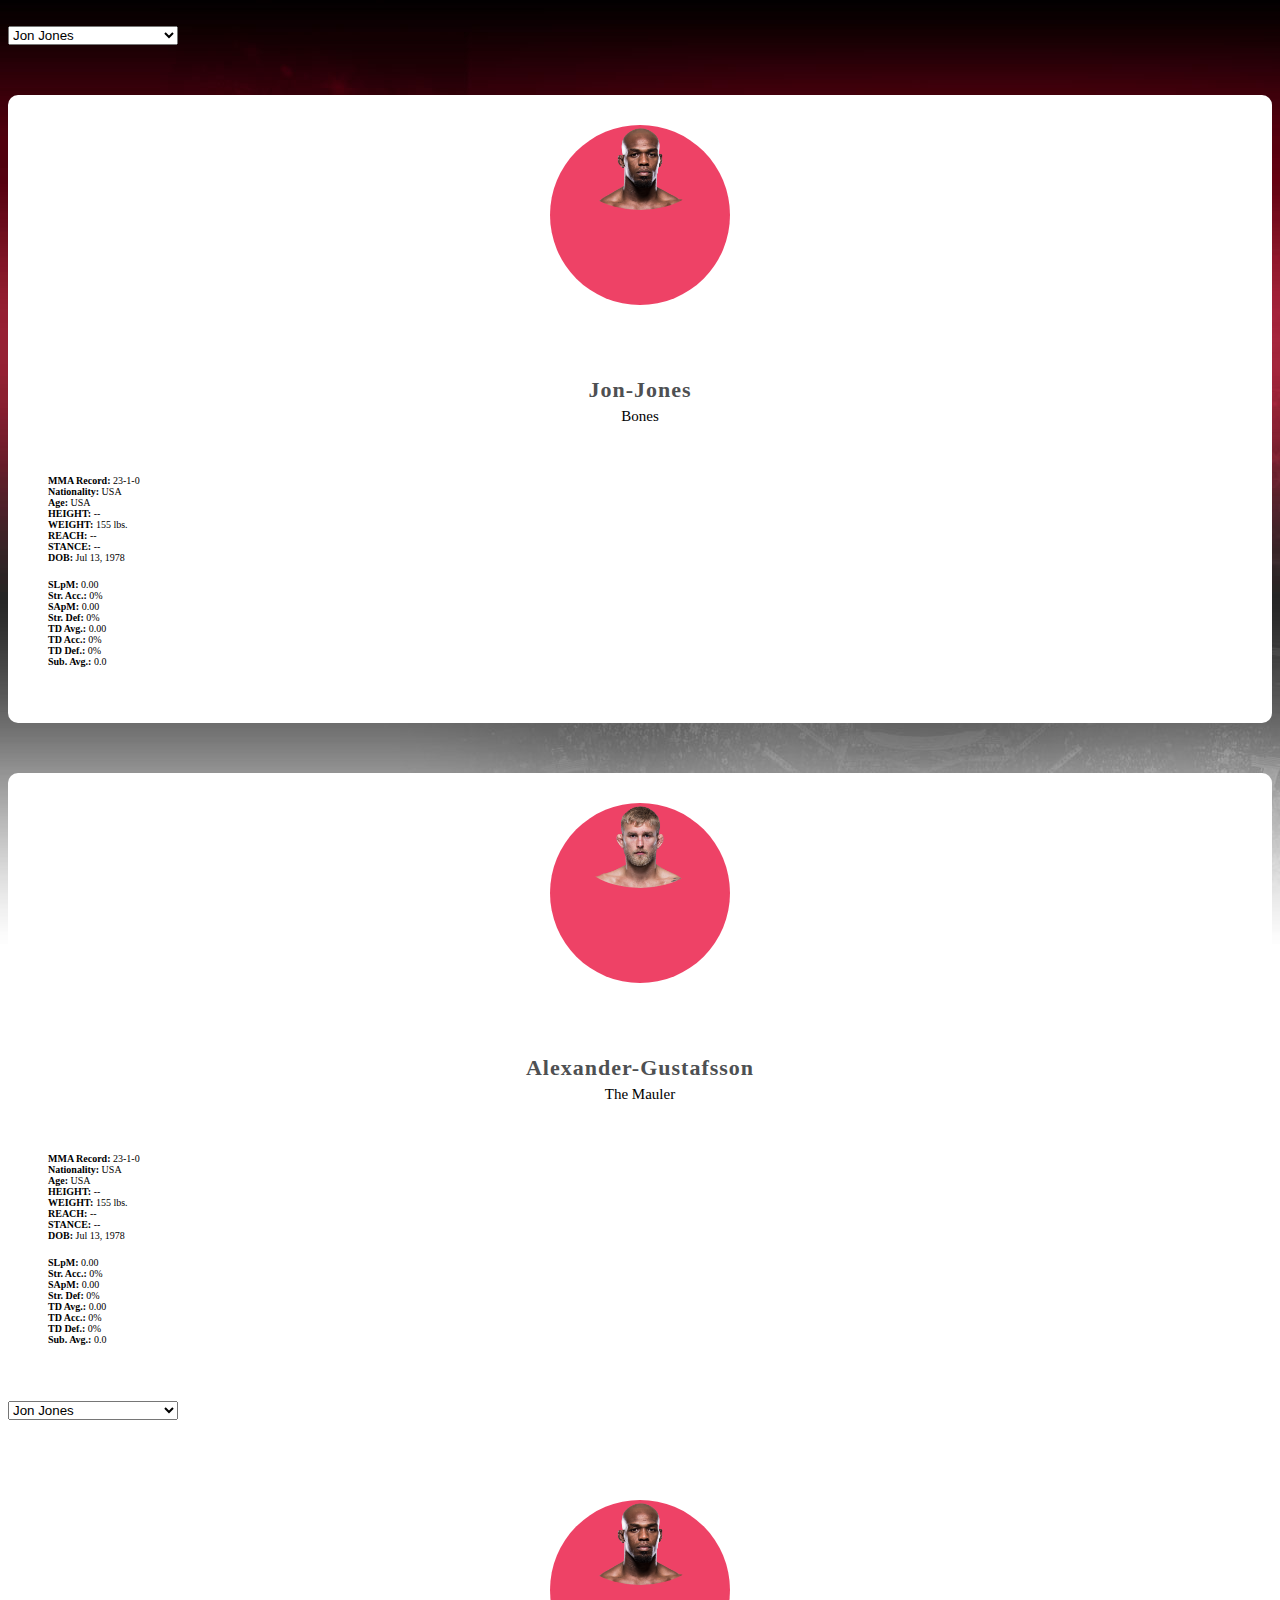
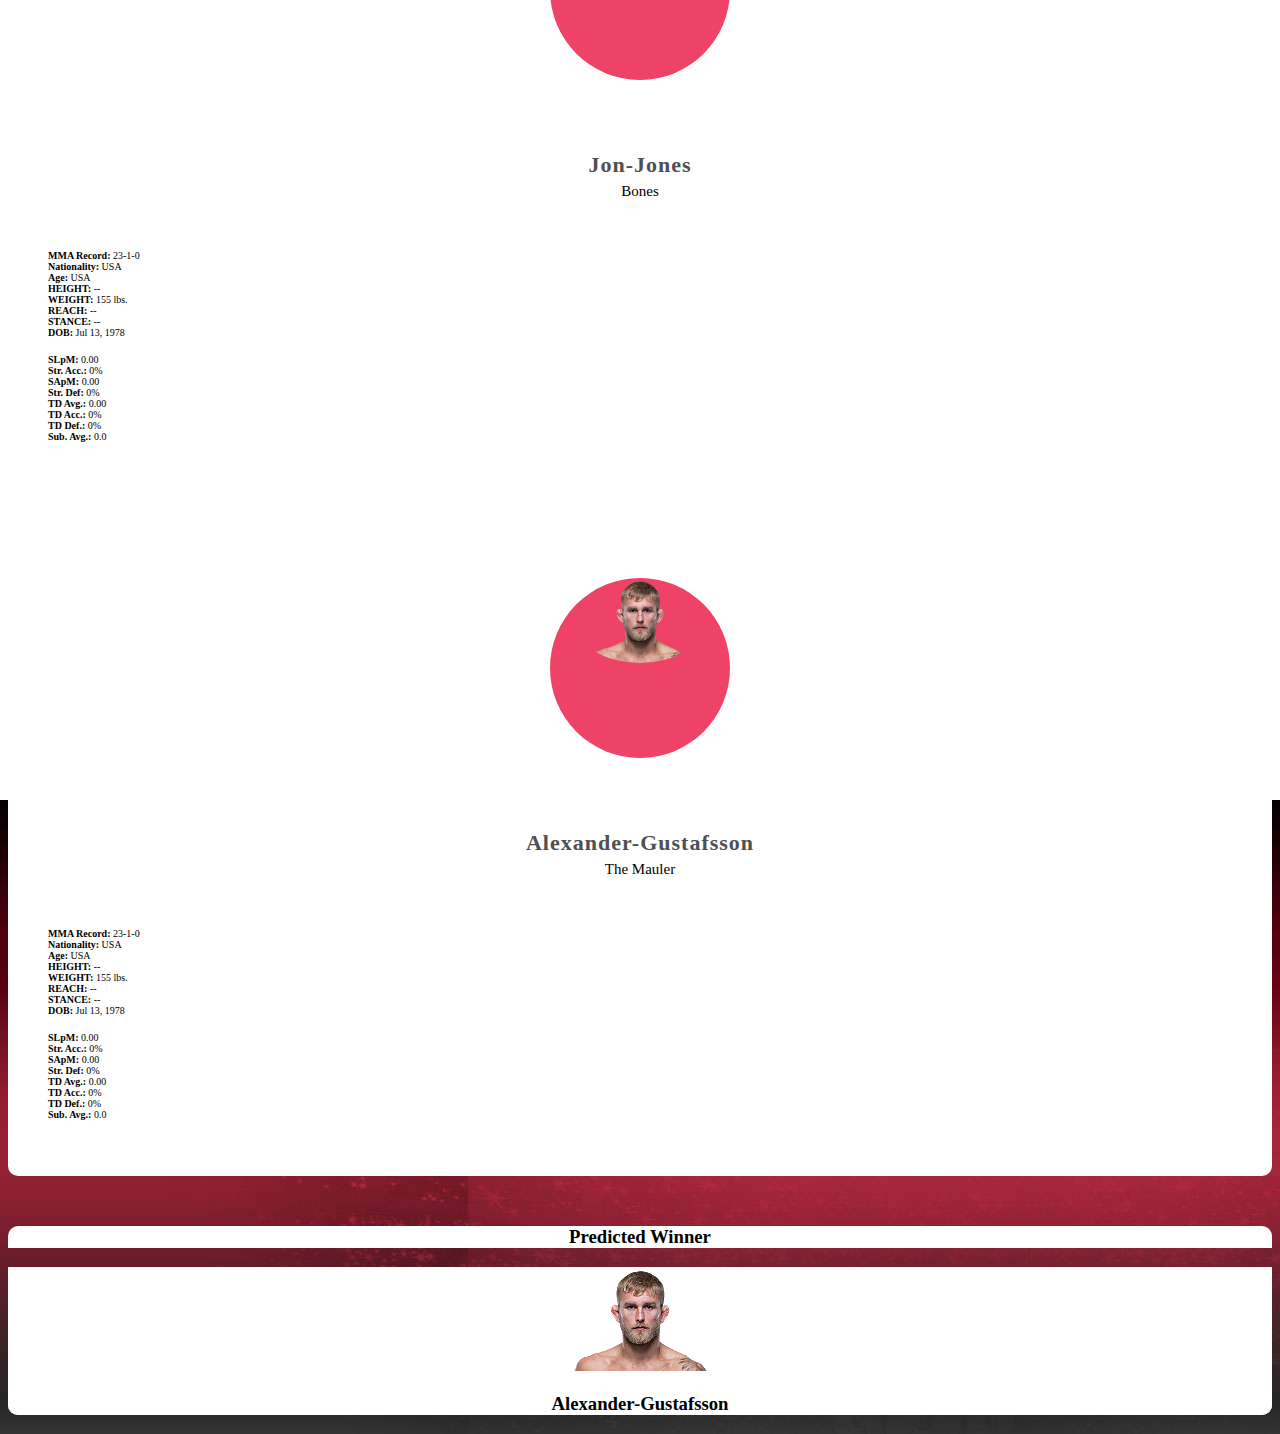
==== commit 777f5fe1: "UX template 2" ====
--- a/UFC.mma/UX/index2.html
+++ b/UFC.mma/UX/index2.html
@@ -1,1442 +1,431 @@
 <!DOCTYPE html>
-<html lang="en">
+<html>
 
 <head>
     <meta charset="UTF-8">
-    <title>Bulma Startup </title>
-    <link rel="stylesheet" href="https://cdnjs.cloudflare.com/ajax/libs/bulma/0.4.2/css/bulma.min.css">
+    <meta http-equiv="X-UA-Compatible" content="IE=edge">
+    <meta name="viewport" content="width-device-width, initial-scale=1">
+    <title>UFC Predictory Template </title>
     <link rel="stylesheet" href="https://maxcdn.bootstrapcdn.com/font-awesome/4.7.0/css/font-awesome.min.css">
+    <!-- Bootstrap -->
+    <link rel="stylesheet" href="https://stackpath.bootstrapcdn.com/bootstrap/4.2.1/css/bootstrap.min.css" integrity="sha384-GJzZqFGwb1QTTN6wy59ffF1BuGJpLSa9DkKMp0DgiMDm4iYMj70gZWKYbI706tWS" crossorigin="anonymous">
+    <link rel="stylesheet" href="style.css">
+
     <style>
-        @media screen and (max-width: 768px) {
-            #menu-toggle:checked+.nav-menu {
-                display: block;
-            }
-        }
-        
-        .hero-body>.container {
-            padding: 0 10px;
-        }
-
+        body {
+            background: url(WebBanners/main-bg.jpg);
+        }
+
+        .our-team {
+            padding: 30px 0 40px;
+            background: white;
+            text-align: center;
+            overflow: hidden;
+            position: relative;
+            margin-top: 50px;
+            border-top-left-radius: 10px;
+            border-top-right-radius: 10px;
+            border-bottom-left-radius: 10px;
+            border-bottom-right-radius: 10px;
+        }
+
+        .our-team .pic {
+            display: inline-block;
+            width: 180px;
+            height: 180px;
+            margin-bottom: 50px;
+            position: relative;
+            z-index: 1;
+        }
+
+        .our-team .pic:before {
+            content: "";
+            width: 100%;
+            background: #eb1768;
+            position: absolute;
+            bottom: 135%;
+            right: 0;
+            left: 0;
+            transform: scale(3);
+            transition: all 0.3s linear 0s;
+        }
+
+        .our-team:hover .pic:before {
+            height: 100%;
+        }
+
+        .our-team .pic:after {
+            content: "";
+            width: 100%;
+            height: 100%;
+            background: #ee4266;
+            border-radius: 50%;
+            position: absolute;
+            top: 0;
+            left: 0;
+            z-index: -1;
+        }
+
+        .our-team .pic img {
+            width: 130px;
+            height: auto;
+            border-radius: 50%;
+            transform: scale(1);
+            transition: all 0.9s ease 0s;
+        }
+
+        .our-team:hover .pic img {
+            box-shadow: 0 0 0 14px #f7f5ec;
+            transform: scale(1.7);
+        }
+
+        .our-team .team-content {
+            margin-bottom: 50px;
+        }
+
+        .our-team .title {
+            font-size: 22px;
+            font-weight: 700;
+            color: #4e5052;
+            letter-spacing: 1px;
+            text-transform: capitalize;
+            margin-bottom: 5px;
+        }
+
+        .our-team .post {
+            display: block;
+            font-size: 15px;
+            text-transform: capitalize;
+        }
+
+        .our-team .social {
+            width: 100%;
+            padding: 0;
+            margin: 0;
+            background: #eb1768;
+            position: absolute;
+            bottom: -100px;
+            left: 0;
+            transition: all 0.5s ease 0s;
+        }
+
+
+        .our-team:hover .social {
+            bottom: 0px;
+        }
+
+        .our-team:hover .social li {
+            display: inline-block;
+        }
+
+        .our-team:hover .social li a {
+            display: block;
+            padding: 10px;
+            font-size: 17px;
+            color: white;
+            transition: all 0.3s ease 0s;
+        }
+
+        .our-team .social li a:hover {
+            color: #eb1768;
+            background: #f7f5ec;
+            text-decoration: none;
+            transition: all 0.3s ease 0s;
+        }
+
+        .our-team .metrics li {
+            display: block;
+            text-align: left;
+            font-size: 10px;
+        }
+
+        .our-team .career li {
+            display: block;
+            text-align: left;
+            font-size: 10px;
+        }
+
+        .winner {
+            background: white;
+            margin-top: 50px;
+            border-top-left-radius: 10px;
+            border-top-right-radius: 10px;
+            text-transform: capitalize;
+            text-align: center
+        }
+
+        .winner-content {
+            background: white;
+            text-transform: capitalize;
+            text-align: center;
+            border-bottom-left-radius: 10px;
+            border-bottom-right-radius: 10px;
+        }
+
+
+        .header {
+            padding: 50px;
+        }
     </style>
 </head>
 
 <body>
+
+    <!-- Page Container -->
     <div class="container">
-        <!-- NAVBAR -->
-        <div class="block">
-            <nav class="nav">
-                <div class="container">
-                    <div class="nav-left">
-                        <a class="nav-item">
-                            <img src="http://bulma.io/images/bulma-logo.png" alt="Bulma logo">
-                        </a>
-                    </div>
-
-                    <div class="nav-center">
-                        <a class="nav-item">
-                            <span class="icon">
-                                    <i class="fa fa-github"></i>
-                                </span>
-                        </a>
-                        <a class="nav-item">
-                            <span class="icon">
-                                    <i class="fa fa-twitter"></i>
-                                </span>
-                        </a>
-                    </div>
-
-                    <label for="menu-toggle" class="nav-toggle">
-                            <span></span>
-                            <span></span>
-                            <span></span>
-                        </label>
-                    <input type="checkbox" id="menu-toggle" class="is-hidden" />
-
-                    <div class="nav-right nav-menu">
-                        <a class="nav-item">
-                                About
-                            </a>
-                        <a class="nav-item">
-                                Archives
-                            </a>
-                        <a class="nav-item">
-                                Tags
-                            </a>
-                        <div class="nav-item">
-                            <div class="field is-grouped">
-                                <p class="control">
-                                    <a class="button">
-                                        <span class="icon">
-                                                <i class="fa fa-twitter"></i>
-                                            </span>
-                                        <span>Tweet</span>
-                                    </a>
-                                </p>
-                                <p class="control">
-                                    <a class="button is-primary">
-                                        <span class="icon">
-                                                <i class="fa fa-download"></i>
-                                            </span>
-                                        <span>Download</span>
-                                    </a>
-                                </p>
-                            </div>
-                        </div>
-                    </div>
-                </div>
-            </nav>
-            <!-- End of Navbar -->
+        <br>
+        <!-- The Grid -->
+        <div class="row">
+            <!-- Left Column -->
+            <div class="col-md-3 col-md-6">
+                <select class="custom-select d-block w-100">
+                    <option>Jon Jones</option>
+                    <option>Alexander Gustafson</option>
+                    <option>Khabib Narmagamedove</option>
+                    <option>Conor McGregor</option>
+                </select>
+                <div id="Player1Carousel" class="carousel " data-ride="false" data-interval="false">
+                    <div class="carousel-inner">
+                        <div class="carousel-item active">
+                <div class="our-team">
+                    <div class="pic">
+                        <img src="./WebBanners/JONES_JON.png" alt="Williamson">
+                    </div>
+                    <div class="team-content">
+                        <h3 class="title">jon-jones</h3>
+                        <span class="post">Bones</span>
+                    </div>
+                    <div class="row">
+                        <div class="col-md-3 col-md-6">
+                            <ul class="metrics">
+                                <li><strong>MMA Record:</strong> 23-1-0</li>
+                                <li><strong>Nationality:</strong> USA</li>
+                                <li><strong>Age:</strong> USA</li>
+                                <li><strong>HEIGHT:</strong> --</li>
+                                <li><strong>WEIGHT:</strong> 155 lbs.</li>
+                                <li><strong>REACH:</strong> --</li>
+                                <li><strong>STANCE:</strong> --</li>
+                                <li><strong>DOB:</strong> Jul 13, 1978</li>
+                            </ul>
+                        </div>
+                        <div class="col-md-3 col-md-6">
+                            <ul class="career">
+                                <li><strong>SLpM:</strong> 0.00</li>
+                                <li><strong>Str. Acc.:</strong> 0%</li>
+                                <li><strong>SApM:</strong> 0.00</li>
+                                <li><strong>Str. Def:</strong> 0%</li>
+                                <li><strong>TD Avg.:</strong> 0.00</li>
+                                <li><strong>TD Acc.:</strong> 0%</li>
+                                <li><strong>TD Def.:</strong> 0%</li>
+                                <li><strong>Sub. Avg.:</strong> 0.0</li>
+                            </ul>
+                        </div>
+                    </div>
+                    <ul class="social">
+                        <li> <a href="" class="fa fa-facebook"></a> </li>
+                        <li> <a href="" class="fa fa-twitter"></a> </li>
+                        <li> <a href="" class="fa fa-google-plus"></a> </li>
+                        <li> <a href="" class="fa fa-linkedin"></a> </li>
+                    </ul>
+                </div>
+                        </div>
+                        <div class="carousel-item">
+                <div class="our-team">
+                    <div class="pic">
+                        <img src="./WebBanners/GUSTAFSSON_ALEXANDER_stockholm.png" alt="Williamson">
+                    </div>
+                    <div class="team-content">
+                        <h3 class="title">alexander-gustafsson</h3>
+                        <span class="post">The Mauler</span>
+                    </div>
+                    <div class="row">
+                        <div class="col-md-3 col-md-6">
+                            <ul class="metrics">
+                                <li><strong>MMA Record:</strong> 23-1-0</li>
+                                <li><strong>Nationality:</strong> USA</li>
+                                <li><strong>Age:</strong> USA</li>
+                                <li><strong>HEIGHT:</strong> --</li>
+                                <li><strong>WEIGHT:</strong> 155 lbs.</li>
+                                <li><strong>REACH:</strong> --</li>
+                                <li><strong>STANCE:</strong> --</li>
+                                <li><strong>DOB:</strong> Jul 13, 1978</li>
+                            </ul>
+                        </div>
+                        <div class="col-md-3 col-md-6">
+                            <ul class="career">
+                                <li><strong>SLpM:</strong> 0.00</li>
+                                <li><strong>Str. Acc.:</strong> 0%</li>
+                                <li><strong>SApM:</strong> 0.00</li>
+                                <li><strong>Str. Def:</strong> 0%</li>
+                                <li><strong>TD Avg.:</strong> 0.00</li>
+                                <li><strong>TD Acc.:</strong> 0%</li>
+                                <li><strong>TD Def.:</strong> 0%</li>
+                                <li><strong>Sub. Avg.:</strong> 0.0</li>
+                            </ul>
+                        </div>
+                    </div>
+
+                    <ul class="social">
+                        <li> <a href="" class="fa fa-facebook"></a> </li>
+                        <li> <a href="" class="fa fa-twitter"></a> </li>
+                        <li> <a href="" class="fa fa-google-plus"></a> </li>
+                        <li> <a href="" class="fa fa-linkedin"></a> </li>
+                    </ul>
+                </div>                        </div>
+                    </div>
+                    <a class="carousel-control-prev" href="#Player1Carousel" role="button" data-slide="prev" style="z-index:2">
+                        <span class="carousel-control-prev-icon" aria-hidden="false"></span>
+                        <span class="sr-only">Previous</span>
+                    </a>
+                    <a class="carousel-control-next" href="#Player1Carousel" role="button" data-slide="next" style="z-index:2">
+                        <span class="carousel-control-next-icon" aria-hidden="false"></span>
+                        <span class="sr-only">Next</span>
+                    </a>
+                </div>
+
+                <!-- End Left Column -->
+            </div>
+
+            <!-- Right Column -->
+            <div class="col-md-3 col-md-6">
+                <select class="custom-select d-block w-100">
+                    <option>Jon Jones</option>
+                    <option>Alexander Gustafson</option>
+                    <option>Khabib Narmagamedove</option>
+                    <option>Conor McGregor</option>
+                </select>
+
+                <div id="Player2Carousel" class="carousel " data-ride="false" data-interval="false">
+                    <div class="carousel-inner">
+                        <div class="carousel-item active" data-interval=false>
+                <div class="our-team">
+                    <div class="pic">
+                        <img src="./WebBanners/JONES_JON.png" alt="Williamson">
+                    </div>
+                    <div class="team-content">
+                        <h3 class="title">jon-jones</h3>
+                        <span class="post">Bones</span>
+                    </div>
+                    <div class="row">
+                        <div class="col-md-3 col-md-6">
+                            <ul class="metrics">
+                                <li><strong>MMA Record:</strong> 23-1-0</li>
+                                <li><strong>Nationality:</strong> USA</li>
+                                <li><strong>Age:</strong> USA</li>
+                                <li><strong>HEIGHT:</strong> --</li>
+                                <li><strong>WEIGHT:</strong> 155 lbs.</li>
+                                <li><strong>REACH:</strong> --</li>
+                                <li><strong>STANCE:</strong> --</li>
+                                <li><strong>DOB:</strong> Jul 13, 1978</li>
+                            </ul>
+                        </div>
+                        <div class="col-md-3 col-md-6">
+                            <ul class="career">
+                                <li><strong>SLpM:</strong> 0.00</li>
+                                <li><strong>Str. Acc.:</strong> 0%</li>
+                                <li><strong>SApM:</strong> 0.00</li>
+                                <li><strong>Str. Def:</strong> 0%</li>
+                                <li><strong>TD Avg.:</strong> 0.00</li>
+                                <li><strong>TD Acc.:</strong> 0%</li>
+                                <li><strong>TD Def.:</strong> 0%</li>
+                                <li><strong>Sub. Avg.:</strong> 0.0</li>
+                            </ul>
+                        </div>
+                    </div>
+                    <ul class="social">
+                        <li> <a href="" class="fa fa-facebook"></a> </li>
+                        <li> <a href="" class="fa fa-twitter"></a> </li>
+                        <li> <a href="" class="fa fa-google-plus"></a> </li>
+                        <li> <a href="" class="fa fa-linkedin"></a> </li>
+                    </ul>
+                </div>
+                        </div>
+                        <div class="carousel-item">
+                <div class="our-team">
+                    <div class="pic">
+                        <img src="./WebBanners/GUSTAFSSON_ALEXANDER_stockholm.png" alt="Williamson">
+                    </div>
+                    <div class="team-content">
+                        <h3 class="title">alexander-gustafsson</h3>
+                        <span class="post">The Mauler</span>
+                    </div>
+                    <div class="row">
+                        <div class="col-md-3 col-md-6">
+                            <ul class="metrics">
+                                <li><strong>MMA Record:</strong> 23-1-0</li>
+                                <li><strong>Nationality:</strong> USA</li>
+                                <li><strong>Age:</strong> USA</li>
+                                <li><strong>HEIGHT:</strong> --</li>
+                                <li><strong>WEIGHT:</strong> 155 lbs.</li>
+                                <li><strong>REACH:</strong> --</li>
+                                <li><strong>STANCE:</strong> --</li>
+                                <li><strong>DOB:</strong> Jul 13, 1978</li>
+                            </ul>
+                        </div>
+                        <div class="col-md-3 col-md-6">
+                            <ul class="career">
+                                <li><strong>SLpM:</strong> 0.00</li>
+                                <li><strong>Str. Acc.:</strong> 0%</li>
+                                <li><strong>SApM:</strong> 0.00</li>
+                                <li><strong>Str. Def:</strong> 0%</li>
+                                <li><strong>TD Avg.:</strong> 0.00</li>
+                                <li><strong>TD Acc.:</strong> 0%</li>
+                                <li><strong>TD Def.:</strong> 0%</li>
+                                <li><strong>Sub. Avg.:</strong> 0.0</li>
+                            </ul>
+                        </div>
+                    </div>
+
+                    <ul class="social">
+                        <li> <a href="" class="fa fa-facebook"></a> </li>
+                        <li> <a href="" class="fa fa-twitter"></a> </li>
+                        <li> <a href="" class="fa fa-google-plus"></a> </li>
+                        <li> <a href="" class="fa fa-linkedin"></a> </li>
+                    </ul>
+                </div>                        </div>
+                    </div>
+                    <a class="carousel-control-prev" href="#Player2Carousel" role="button" data-slide="prev">
+                        <span class="carousel-control-prev-icon" aria-hidden="true"></span>
+                        <span class="sr-only">Previous</span>
+                    </a>
+                    <a class="carousel-control-next" href="#Player2Carousel" role="button" data-slide="next">
+                        <span class="carousel-control-next-icon" aria-hidden="true"></span>
+                        <span class="sr-only">Next</span>
+                    </a>
+                </div>
+                <!-- End Right Column -->
+            </div>
+
+            <!-- End Grid -->
         </div>
+            <div class="row">
+            <!-- Right Column -->
+            <div class="col-md-12">
+                <div class="winner">
+                    <h3 class="title">Predicted Winner</h3>
+                </div>
+                <div class="winner-content">
+                    <div class="pic">
+                        <img src="./WebBanners/alexander-gustafsson_1119_FighterProfile_30.png" alt="Williamson">
+                    </div>
+                    <div class="winner-content">
+                        <h3 class="title">alexander-gustafsson</h3>
+                    </div>
+                </div>
+                <!-- End Bottom Row -->
+            </div>
+
+            <!-- End Grid -->
+        </div>
+
+        <!-- End Page Container -->
     </div>
 
-    <section class="hero is-fullheight is-primary">
-        <div class="hero-head">
-            <div class="container">
-                <div class="tabs is-centered">
-                    <ul>
-                        <li><a>This is always at the top</a></li>
-                    </ul>
-                </div>
-            </div>
-        </div>
-
-        <div class="hero-body">
-            <div class="container has-text-centered">
-                <h3 class="title is-2">
-                    <a href="http://bulma.io/documentation/layout/hero/">
-                        <span class="icon is-medium">
-                                <i class="fa fa-arrows-v"></i>
-                            </span> Easy <strong>vertical centering</strong> in <strong>fullscreen</strong>
-                    </a>
-                </h3>
-                <h4 class="subtitle is-4">Include any content you want, it's always centered</h4>
-            </div>
-        </div>
-
-        <div class="hero-foot">
-            <div class="container">
-                <div class="tabs is-centered">
-                    <ul>
-                        <li><a>And this at the bottom</a></li>
-                    </ul>
-                </div>
-            </div>
-        </div>
-    </section>
-
-    <div class="container">
-
-        <!-- GRID SYSTEM -->
-        <div class="block">
-            <div class="columns">
-                <div class="column">
-                    <p class="notification">First Column</p>
-                </div>
-                <div class="column">
-                    <p class="notification">Second Column</p>
-                </div>
-                <div class="column">
-                    <p class="notification">Third Column</p>
-                </div>
-                <div class="column">
-                    <p class="notification">Fourth Column</p>
-                </div>
-            </div>
-        </div>
-
-        <div class="block">
-            <div class="columns">
-                <div class="column is-2">
-                    <p class="notification">2 column</p>
-                </div>
-                <div class="column is-8">
-                    <p class="notification">8 Column</p>
-                </div>
-                <div class="column is-2">
-                    <p class="notification">2 Column</p>
-                </div>
-            </div>
-        </div>
-
-        <div class="block">
-            <div class="columns">
-                <div class="column is-three-quarters">
-                    <p class="notification">is-three-quarters</p>
-                </div>
-                <div class="column">
-                    <p class="notification">Auto</p>
-                </div>
-                <div class="column">
-                    <p class="notification">Auto</p>
-                </div>
-            </div>
-        </div>
-
-        <div class="block">
-            <div class="columns">
-                <div class="column is-two-thirds">
-                    <p class="notification">is-two-thirds</p>
-                </div>
-                <div class="column">
-                    <p class="notification">Auto</p>
-                </div>
-                <div class="column">
-                    <p class="notification">Auto</p>
-                </div>
-            </div>
-        </div>
-
-        <div class="block">
-            <div class="columns">
-                <div class="column is-half">
-                    <p class="notification">is-half</p>
-                </div>
-                <div class="column">
-                    <p class="notification">Auto</p>
-                </div>
-                <div class="column">
-                    <p class="notification">Auto</p>
-                </div>
-            </div>
-        </div>
-
-        <div class="block">
-            <div class="tile is-ancestor">
-                <div class="tile is-vertical is-8">
-                    <div class="tile">
-                        <div class="tile is-parent is-vertical">
-                            <article class="tile is-child notification is-primary">
-                                <p class="title">Vertical...</p>
-                                <p class="subtitle">Top tile</p>
-                            </article>
-                            <article class="tile is-child notification is-warning">
-                                <p class="title">...tiles</p>
-                                <p class="subtitle">Bottom tile</p>
-                            </article>
-                        </div>
-                        <div class="tile is-parent">
-                            <article class="tile is-child notification is-info">
-                                <p class="title">Middle tile</p>
-                                <p class="subtitle">With an image</p>
-                                <figure class="image is-4by3">
-                                    <img src="http://bulma.io/images/placeholders/640x480.png">
-                                </figure>
-                            </article>
-                        </div>
-                    </div>
-                    <div class="tile is-parent">
-                        <article class="tile is-child notification is-danger">
-                            <p class="title">Wide tile</p>
-                            <p class="subtitle">Aligned with the right tile</p>
-                            <div class="content">
-                                <p>Lorem ipsum dolor sit amet, consectetur adipiscing elit. Proin ornare magna eros, eu pellentesque tortor vestibulum ut. Maecenas non massa sem. Etiam finibus odio quis feugiat facilisis.</p>
-                            </div>
-                        </article>
-                    </div>
-                </div>
-                <div class="tile is-parent">
-                    <article class="tile is-child notification is-success">
-                        <p class="title">Tall tile</p>
-                        <p class="subtitle">With even more content</p>
-                        <div class="content">
-                            <p>Lorem ipsum dolor sit amet, consectetur adipiscing elit. Etiam semper diam at erat pulvinar, at pulvinar felis blandit. Vestibulum volutpat tellus diam, consequat gravida libero rhoncus ut. Morbi maximus, leo sit amet vehicula eleifend, nunc dui porta orci, quis semper odio felis ut quam.</p>
-                            <p>Suspendisse varius ligula in molestie lacinia. Maecenas varius eget ligula a sagittis. Pellentesque interdum, nisl nec interdum maximus, augue diam porttitor lorem, et sollicitudin felis neque sit amet erat. Maecenas imperdiet felis nisi, fringilla luctus felis hendrerit sit amet. Aenean vitae gravida diam, finibus dignissim turpis. Sed eget varius ligula, at volutpat tortor.</p>
-                            <p>Integer sollicitudin, tortor a mattis commodo, velit urna rhoncus erat, vitae congue lectus dolor consequat libero. Donec leo ligula, maximus et pellentesque sed, gravida a metus. Cras ullamcorper a nunc ac porta. Aliquam ut aliquet lacus, quis faucibus libero. Quisque non semper leo.</p>
-                        </div>
-                    </article>
-                </div>
-            </div>
-        </div>
-
-        <!-- PAGINATION -->
-        <div class="block">
-            <nav class="pagination">
-                <a href="" class="pagination-previous" disabled>Previous</a>
-                <a href="" class="pagination-next">Next page</a>
-                <ul class="pagination-list">
-                    <li>
-                        <a href="" class="pagination-link is-current">1</a>
-                    </li>
-                    <li>
-                        <a href="" class="pagination-link">2</a>
-                    </li>
-                    <li>
-                        <a href="" class="pagination-link">3</a>
-                    </li>
-                </ul>
-            </nav>
-        </div>
-
-        <!-- BUTTONS -->
-        <div class="block">
-            <button class="button">Button</button>
-            <button class="button is-white">Button</button>
-            <button class="button is-light">Button</button>
-            <button class="button is-dark">Button</button>
-            <button class="button is-black">Button</button>
-            <button class="button is-link">Button</button>
-        </div>
-        <div class="block">
-            <a href="" class="button is-primary">Primary</a>
-            <a href="" class="button is-info">Info</a>
-            <a href="" class="button is-success">Success</a>
-            <a href="" class="button is-warning">Warning</a>
-            <a href="" class="button is-danger">Danger</a>
-        </div>
-        <div class="block">
-            <a href="" class="button is-primary is-small">Primary</a>
-            <a href="" class="button is-info is-medium">Info</a>
-            <a href="" class="button is-success is-large">Success</a>
-        </div>
-        <div class="block">
-            <a href="" class="button is-primary is-outlined">Primary</a>
-            <a href="" class="button is-info is-outlined">Info</a>
-            <a href="" class="button is-success is-outlined">Success</a>
-            <a href="" class="button is-warning is-outlined">Warning</a>
-            <a href="" class="button is-danger is-outlined">Danger</a>
-        </div>
-        <div class="block">
-            <a href="" class="button is-primary is-inverted">Primary</a>
-            <a href="" class="button is-info is-inverted">Info</a>
-            <a href="" class="button is-success is-inverted">Success</a>
-            <a href="" class="button is-warning is-inverted">Warning</a>
-            <a href="" class="button is-danger is-inverted">Danger</a>
-        </div>
-        <div class="block">
-            <a href="" class="button is-hovered">Hovered</a>
-            <a href="" class="button is-focused">Focused</a>
-            <a href="" class="button is-active">Active</a>
-            <a href="" class="button is-loading">Loading</a>
-            <a href="" class="button" disabled>Disabled</a>
-        </div>
-
-        <!-- BOX -->
-        <div class="block">
-            <div class="box">
-                <h1 class="title">Hello World</h1>
-                <p>Lorem ipsum dolor sit amet, consectetur adipisicing elit. Repudiandae, quia.</p>
-            </div>
-        </div>
-
-        <!-- NOTIFICATIONS-->
-        <div class="block">
-            <div class="notification">
-                <button class="delete"></button> Lorem ipsum dolor sit amet, consectetur adipisicing elit. Accusamus, quisquam!
-            </div>
-            <div class="notification is-primary">
-                <button class="delete"></button> Lorem ipsum dolor sit amet, consectetur adipisicing elit. Accusamus, quisquam!
-            </div>
-            <div class="notification is-info">
-                <button class="delete"></button> Lorem ipsum dolor sit amet, consectetur adipisicing elit. Accusamus, quisquam!
-            </div>
-            <div class="notification is-success">
-                <button class="delete"></button> Lorem ipsum dolor sit amet, consectetur adipisicing elit. Accusamus, quisquam!
-            </div>
-            <div class="notification is-warning">
-                <button class="delete"></button> Lorem ipsum dolor sit amet, consectetur adipisicing elit. Accusamus, quisquam!
-            </div>
-            <div class="notification is-danger">
-                <button class="delete"></button> Lorem ipsum dolor sit amet, consectetur adipisicing elit. Accusamus, quisquam!
-            </div>
-        </div>
-
-        <!-- TAGS -->
-        <div class="block">
-            <span class="tag">Hello</span>
-            <span class="tag is-black">Black</span>
-            <span class="tag is-dark">Dark</span>
-            <span class="tag is-light">Light</span>
-            <span class="tag is-white">White</span>
-            <span class="tag is-primary">Primary</span>
-            <span class="tag is-info">Info</span>
-            <span class="tag is-success">Success</span>
-            <span class="tag is-warning is-medium">Warning</span>
-            <span class="tag is-danger is-large">Danger <button class="delete"></button></span>
-        </div>
-
-        <!-- MESSAGES -->
-        <div class="block">
-            <article class="message">
-                <div class="message-header">
-                    <p>About Us</p>
-                </div>
-                <div class="message-body">
-                    Lorem ipsum dolor sit amet, consectetur adipisicing elit. Nesciunt animi, facilis laudantium eaque repudiandae optio asperiores quos cumque minus, officia at necessitatibus soluta ut odit incidunt sint blanditiis obcaecati inventore.
-                </div>
-            </article>
-
-            <article class="message is-primary">
-                <div class="message-header">
-                    <p>About Us</p>
-                </div>
-                <div class="message-body">
-                    Lorem ipsum dolor sit amet, consectetur adipisicing elit. Nesciunt animi, facilis laudantium eaque repudiandae optio asperiores quos cumque minus, officia at necessitatibus soluta ut odit incidunt sint blanditiis obcaecati inventore.
-                </div>
-            </article>
-
-            <article class="message is-success">
-                <div class="message-header">
-                    <p>About Us</p>
-                </div>
-                <div class="message-body">
-                    Lorem ipsum dolor sit amet, consectetur adipisicing elit. Nesciunt animi, facilis laudantium eaque repudiandae optio asperiores quos cumque minus, officia at necessitatibus soluta ut odit incidunt sint blanditiis obcaecati inventore.
-                </div>
-            </article>
-
-            <article class="message is-info">
-                <div class="message-header">
-                    <p>About Us</p>
-                </div>
-                <div class="message-body">
-                    Lorem ipsum dolor sit amet, consectetur adipisicing elit. Nesciunt animi, facilis laudantium eaque repudiandae optio asperiores quos cumque minus, officia at necessitatibus soluta ut odit incidunt sint blanditiis obcaecati inventore.
-                </div>
-            </article>
-
-            <article class="message is-warning">
-                <div class="message-header">
-                    <p>About Us</p>
-                </div>
-                <div class="message-body">
-                    Lorem ipsum dolor sit amet, consectetur adipisicing elit. Nesciunt animi, facilis laudantium eaque repudiandae optio asperiores quos cumque minus, officia at necessitatibus soluta ut odit incidunt sint blanditiis obcaecati inventore.
-                </div>
-            </article>
-
-            <article class="message is-danger">
-                <div class="message-header">
-                    <p>About Us</p>
-                </div>
-                <div class="message-body">
-                    Lorem ipsum dolor sit amet, consectetur adipisicing elit. Nesciunt animi, facilis laudantium eaque repudiandae optio asperiores quos cumque minus, officia at necessitatibus soluta ut odit incidunt sint blanditiis obcaecati inventore.
-                </div>
-            </article>
-        </div>
-
-        <!-- HERO -->
-        <div class="block">
-            <section class="hero">
-                <div class="hero-body">
-                    <div class="container">
-                        <h1 class="title">Hero Title</h1>
-                        <h2 class="subtitle">Hero Subtitle</h2>
-                    </div>
-                </div>
-            </section>
-            <section class="hero is-primary">
-                <div class="hero-body">
-                    <div class="container">
-                        <h1 class="title">Hero Title</h1>
-                        <h2 class="subtitle">Hero Subtitle</h2>
-                    </div>
-                </div>
-            </section>
-            <section class="hero is-success">
-                <div class="hero-body">
-                    <div class="container">
-                        <h1 class="title">Hero Title</h1>
-                        <h2 class="subtitle">Hero Subtitle</h2>
-                    </div>
-                </div>
-            </section>
-            <section class="hero is-info">
-                <div class="hero-body">
-                    <div class="container">
-                        <h1 class="title">Hero Title</h1>
-                        <h2 class="subtitle">Hero Subtitle</h2>
-                    </div>
-                </div>
-            </section>
-            <section class="hero is-warning">
-                <div class="hero-body">
-                    <div class="container">
-                        <h1 class="title">Hero Title</h1>
-                        <h2 class="subtitle">Hero Subtitle</h2>
-                    </div>
-                </div>
-            </section>
-            <section class="hero is-danger">
-                <div class="hero-body">
-                    <div class="container">
-                        <h1 class="title">Hero Title</h1>
-                        <h2 class="subtitle">Hero Subtitle</h2>
-                    </div>
-                </div>
-            </section>
-        </div>
-
-        <!-- CARD -->
-        <div class="block">
-            <div class="card">
-                <div class="card-content">
-                    <p class="title">
-                        Lorem ipsum dolor sit amet, consectetur adipisicing elit. Quae, adipisci.
-                    </p>
-                </div>
-                <footer class="card-footer">
-                    <p class="card-footer-item">
-                        <span>
-                                <a href=""><i class="fa fa-twitter"></i>Twitter</a>
-                            </span>
-                    </p>
-                    <p class="card-footer-item">
-                        <span>
-                                <a href=""><i class="fa fa-facebook"></i>Facebook</a>
-                            </span>
-                    </p>
-                </footer>
-            </div>
-        </div>
-
-        <!-- LEVEL -->
-        <div class="block">
-            <nav class="level">
-                <!-- left side -->
-                <div class="level-left">
-                    <p class="level-item"><a><strong>All</strong></a></p>
-                    <p class="level-item"><a>Published</a></p>
-                    <p class="level-item"><a>Draft</a></p>
-                    <p class="level-item"><a>Deleted</a></p>
-                    <p class="level-item"><a class="button is-primary">New</a></p>
-                </div>
-
-                <!-- right side -->
-                <div class="level-right">
-                    <div class="level-item">
-                        <div class="field">
-                            <p class="control">
-                                <input type="text" class="input" placeholder="Search posts...">
-                            </p>
-                        </div>
-                    </div>
-                </div>
-            </nav>
-        </div>
-
-        <!-- FORMS -->
-        <div class="block">
-            <form>
-                <div class="field">
-                    <label class="label">Name</label>
-                    <input type="text" class="input" placeholder="Enter Name">
-                </div>
-
-                <div class="field">
-                    <label class="label">Name</label>
-                    <input type="text" class="input is-success" placeholder="Enter Name">
-                </div>
-
-                <div class="field">
-                    <label class="label">Name</label>
-                    <input type="text" class="input is-danger" placeholder="Enter Name">
-                </div>
-
-                <div class="field">
-                    <label class="label">Package</label>
-                    <p class="control">
-                        <span class="select">
-                                <select>
-                                    <option>Select dropdown</option>
-                                    <option>Simple</option>
-                                    <option>Standard</option>
-                                    <option>Super</option>
-                                </select>
-                            </span>
-                    </p>
-                </div>
-
-                <div class="field">
-                    <label class="label">Message</label>
-                    <p class="control">
-                        <textarea class="textarea" placeholder="Textarea"></textarea>
-                    </p>
-                </div>
-            </form>
-        </div>
-
-        <!-- ATTACHED -->
-        <div class="block">
-            <div class="field has-addons">
-                <p class="control">
-                    <input type="text" class="input" placeholder="Enter keywords...">
-                </p>
-                <p class="control">
-                    <a href="" class="button is-info">Search</a>
-                </p>
-            </div>
-        </div>
-
-        <div class="block">
-            <div class="field has-addons">
-                <p class="control">
-                    <span class="select">
-                            <select>
-                                <option>$</option>
-                                <option>£</option>
-                                <option>€</option>
-                            </select>
-                        </span>
-                </p>
-                <p class="control">
-                    <input type="text" class="input" placeholder="Enter amount">
-                </p>
-                <p class="control">
-                    <a href="" class="button is-info">Pay</a>
-                </p>
-            </div>
-        </div>
-
-        <!-- TABLES -->
-        <div class="block">
-            <table class="table">
-                <thead>
-                    <tr>
-                        <th>Name</th>
-                        <th>Email</th>
-                        <th>Phone</th>
-                    </tr>
-                </thead>
-                <tbody>
-                    <tr>
-                        <td>Rick Grimes</td>
-                        <td>rgrimes@gmail.com</td>
-                        <td>555-555-5555</td>
-                    </tr>
-                    <tr class="is-selected">
-                        <td>Daryl Dixon</td>
-                        <td>daryl@gmail.com</td>
-                        <td>112-334-5566</td>
-                    </tr>
-                    <tr>
-                        <td>Glen Rhee</td>
-                        <td>glen@gmail.com</td>
-                        <td>333-444-5555</td>
-                    </tr>
-                    <tr>
-                        <td>Carol Peletier</td>
-                        <td>carol@gmail.com</td>
-                        <td>343-344-5543</td>
-                    </tr>
-                </tbody>
-            </table>
-
-            <table class="table is-striped">
-                <thead>
-                    <tr>
-                        <th>Name</th>
-                        <th>Email</th>
-                        <th>Phone</th>
-                    </tr>
-                </thead>
-                <tbody>
-                    <tr>
-                        <td>Rick Grimes</td>
-                        <td>rgrimes@gmail.com</td>
-                        <td>555-555-5555</td>
-                    </tr>
-                    <tr>
-                        <td>Daryl Dixon</td>
-                        <td>daryl@gmail.com</td>
-                        <td>112-334-5566</td>
-                    </tr>
-                    <tr>
-                        <td>Glen Rhee</td>
-                        <td>glen@gmail.com</td>
-                        <td>333-444-5555</td>
-                    </tr>
-                    <tr>
-                        <td>Carol Peletier</td>
-                        <td>carol@gmail.com</td>
-                        <td>343-344-5543</td>
-                    </tr>
-                </tbody>
-            </table>
-
-            <table class="table is-bordered">
-                <thead>
-                    <tr>
-                        <th>Name</th>
-                        <th>Email</th>
-                        <th>Phone</th>
-                    </tr>
-                </thead>
-                <tbody>
-                    <tr>
-                        <td>Rick Grimes</td>
-                        <td>rgrimes@gmail.com</td>
-                        <td>555-555-5555</td>
-                    </tr>
-                    <tr>
-                        <td>Daryl Dixon</td>
-                        <td>daryl@gmail.com</td>
-                        <td>112-334-5566</td>
-                    </tr>
-                    <tr>
-                        <td>Glen Rhee</td>
-                        <td>glen@gmail.com</td>
-                        <td>333-444-5555</td>
-                    </tr>
-                    <tr>
-                        <td>Carol Peletier</td>
-                        <td>carol@gmail.com</td>
-                        <td>343-344-5543</td>
-                    </tr>
-                </tbody>
-            </table>
-
-            <table class="table is-narrow is-striped">
-                <thead>
-                    <tr>
-                        <th>Name</th>
-                        <th>Email</th>
-                        <th>Phone</th>
-                    </tr>
-                </thead>
-                <tbody>
-                    <tr>
-                        <td>Rick Grimes</td>
-                        <td>rgrimes@gmail.com</td>
-                        <td>555-555-5555</td>
-                    </tr>
-                    <tr>
-                        <td>Daryl Dixon</td>
-                        <td>daryl@gmail.com</td>
-                        <td>112-334-5566</td>
-                    </tr>
-                    <tr>
-                        <td>Glen Rhee</td>
-                        <td>glen@gmail.com</td>
-                        <td>333-444-5555</td>
-                    </tr>
-                    <tr>
-                        <td>Carol Peletier</td>
-                        <td>carol@gmail.com</td>
-                        <td>343-344-5543</td>
-                    </tr>
-                </tbody>
-            </table>
-        </div>
-    </div>
-    <!-- End Of Container -->
+    <script src="https://code.jquery.com/jquery-3.3.1.slim.min.js" integrity="sha384-q8i/X+965DzO0rT7abK41JStQIAqVgRVzpbzo5smXKp4YfRvH+8abtTE1Pi6jizo" crossorigin="anonymous"></script>
+    <script src="https://cdnjs.cloudflare.com/ajax/libs/popper.js/1.14.6/umd/popper.min.js" integrity="sha384-wHAiFfRlMFy6i5SRaxvfOCifBUQy1xHdJ/yoi7FRNXMRBu5WHdZYu1hA6ZOblgut" crossorigin="anonymous"></script>
+    <script src="https://stackpath.bootstrapcdn.com/bootstrap/4.2.1/js/bootstrap.min.js" integrity="sha384-B0UglyR+jN6CkvvICOB2joaf5I4l3gm9GU6Hc1og6Ls7i6U/mkkaduKaBhlAXv9k" crossorigin="anonymous"></script>
+
+
 </body>
 
-</html>
-<!DOCTYPE html>
-<html lang="en">
-
-<head>
-    <meta charset="UTF-8">
-    <title>Bulma Startup </title>
-    <link rel="stylesheet" href="https://cdnjs.cloudflare.com/ajax/libs/bulma/0.4.2/css/bulma.min.css">
-    <link rel="stylesheet" href="https://maxcdn.bootstrapcdn.com/font-awesome/4.7.0/css/font-awesome.min.css">
-    <style>
-        @media screen and (max-width: 768px) {
-            #menu-toggle:checked+.nav-menu {
-                display: block;
-            }
-        }
-        
-        .hero-body>.container {
-            padding: 0 10px;
-        }
-
-    </style>
-</head>
-
-<body>
-    <div class="container">
-        <!-- NAVBAR -->
-        <div class="block">
-            <nav class="nav">
-                <div class="container">
-                    <div class="nav-left">
-                        <a class="nav-item">
-                            <img src="http://bulma.io/images/bulma-logo.png" alt="Bulma logo">
-                        </a>
-                    </div>
-
-                    <div class="nav-center">
-                        <a class="nav-item">
-                            <span class="icon">
-                                    <i class="fa fa-github"></i>
-                                </span>
-                        </a>
-                        <a class="nav-item">
-                            <span class="icon">
-                                    <i class="fa fa-twitter"></i>
-                                </span>
-                        </a>
-                    </div>
-
-                    <label for="menu-toggle" class="nav-toggle">
-                            <span></span>
-                            <span></span>
-                            <span></span>
-                        </label>
-                    <input type="checkbox" id="menu-toggle" class="is-hidden" />
-
-                    <div class="nav-right nav-menu">
-                        <a class="nav-item">
-                                About
-                            </a>
-                        <a class="nav-item">
-                                Archives
-                            </a>
-                        <a class="nav-item">
-                                Tags
-                            </a>
-                        <div class="nav-item">
-                            <div class="field is-grouped">
-                                <p class="control">
-                                    <a class="button">
-                                        <span class="icon">
-                                                <i class="fa fa-twitter"></i>
-                                            </span>
-                                        <span>Tweet</span>
-                                    </a>
-                                </p>
-                                <p class="control">
-                                    <a class="button is-primary">
-                                        <span class="icon">
-                                                <i class="fa fa-download"></i>
-                                            </span>
-                                        <span>Download</span>
-                                    </a>
-                                </p>
-                            </div>
-                        </div>
-                    </div>
-                </div>
-            </nav>
-            <!-- End of Navbar -->
-        </div>
-    </div>
-
-    <section class="hero is-fullheight is-primary">
-        <div class="hero-head">
-            <div class="container">
-                <div class="tabs is-centered">
-                    <ul>
-                        <li><a>This is always at the top</a></li>
-                    </ul>
-                </div>
-            </div>
-        </div>
-
-        <div class="hero-body">
-            <div class="container has-text-centered">
-                <h3 class="title is-2">
-                    <a href="http://bulma.io/documentation/layout/hero/">
-                        <span class="icon is-medium">
-                                <i class="fa fa-arrows-v"></i>
-                            </span> Easy <strong>vertical centering</strong> in <strong>fullscreen</strong>
-                    </a>
-                </h3>
-                <h4 class="subtitle is-4">Include any content you want, it's always centered</h4>
-            </div>
-        </div>
-
-        <div class="hero-foot">
-            <div class="container">
-                <div class="tabs is-centered">
-                    <ul>
-                        <li><a>And this at the bottom</a></li>
-                    </ul>
-                </div>
-            </div>
-        </div>
-    </section>
-
-    <div class="container">
-
-        <!-- GRID SYSTEM -->
-        <div class="block">
-            <div class="columns">
-                <div class="column">
-                    <p class="notification">First Column</p>
-                </div>
-                <div class="column">
-                    <p class="notification">Second Column</p>
-                </div>
-                <div class="column">
-                    <p class="notification">Third Column</p>
-                </div>
-                <div class="column">
-                    <p class="notification">Fourth Column</p>
-                </div>
-            </div>
-        </div>
-
-        <div class="block">
-            <div class="columns">
-                <div class="column is-2">
-                    <p class="notification">2 column</p>
-                </div>
-                <div class="column is-8">
-                    <p class="notification">8 Column</p>
-                </div>
-                <div class="column is-2">
-                    <p class="notification">2 Column</p>
-                </div>
-            </div>
-        </div>
-
-        <div class="block">
-            <div class="columns">
-                <div class="column is-three-quarters">
-                    <p class="notification">is-three-quarters</p>
-                </div>
-                <div class="column">
-                    <p class="notification">Auto</p>
-                </div>
-                <div class="column">
-                    <p class="notification">Auto</p>
-                </div>
-            </div>
-        </div>
-
-        <div class="block">
-            <div class="columns">
-                <div class="column is-two-thirds">
-                    <p class="notification">is-two-thirds</p>
-                </div>
-                <div class="column">
-                    <p class="notification">Auto</p>
-                </div>
-                <div class="column">
-                    <p class="notification">Auto</p>
-                </div>
-            </div>
-        </div>
-
-        <div class="block">
-            <div class="columns">
-                <div class="column is-half">
-                    <p class="notification">is-half</p>
-                </div>
-                <div class="column">
-                    <p class="notification">Auto</p>
-                </div>
-                <div class="column">
-                    <p class="notification">Auto</p>
-                </div>
-            </div>
-        </div>
-
-        <div class="block">
-            <div class="tile is-ancestor">
-                <div class="tile is-vertical is-8">
-                    <div class="tile">
-                        <div class="tile is-parent is-vertical">
-                            <article class="tile is-child notification is-primary">
-                                <p class="title">Vertical...</p>
-                                <p class="subtitle">Top tile</p>
-                            </article>
-                            <article class="tile is-child notification is-warning">
-                                <p class="title">...tiles</p>
-                                <p class="subtitle">Bottom tile</p>
-                            </article>
-                        </div>
-                        <div class="tile is-parent">
-                            <article class="tile is-child notification is-info">
-                                <p class="title">Middle tile</p>
-                                <p class="subtitle">With an image</p>
-                                <figure class="image is-4by3">
-                                    <img src="http://bulma.io/images/placeholders/640x480.png">
-                                </figure>
-                            </article>
-                        </div>
-                    </div>
-                    <div class="tile is-parent">
-                        <article class="tile is-child notification is-danger">
-                            <p class="title">Wide tile</p>
-                            <p class="subtitle">Aligned with the right tile</p>
-                            <div class="content">
-                                <p>Lorem ipsum dolor sit amet, consectetur adipiscing elit. Proin ornare magna eros, eu pellentesque tortor vestibulum ut. Maecenas non massa sem. Etiam finibus odio quis feugiat facilisis.</p>
-                            </div>
-                        </article>
-                    </div>
-                </div>
-                <div class="tile is-parent">
-                    <article class="tile is-child notification is-success">
-                        <p class="title">Tall tile</p>
-                        <p class="subtitle">With even more content</p>
-                        <div class="content">
-                            <p>Lorem ipsum dolor sit amet, consectetur adipiscing elit. Etiam semper diam at erat pulvinar, at pulvinar felis blandit. Vestibulum volutpat tellus diam, consequat gravida libero rhoncus ut. Morbi maximus, leo sit amet vehicula eleifend, nunc dui porta orci, quis semper odio felis ut quam.</p>
-                            <p>Suspendisse varius ligula in molestie lacinia. Maecenas varius eget ligula a sagittis. Pellentesque interdum, nisl nec interdum maximus, augue diam porttitor lorem, et sollicitudin felis neque sit amet erat. Maecenas imperdiet felis nisi, fringilla luctus felis hendrerit sit amet. Aenean vitae gravida diam, finibus dignissim turpis. Sed eget varius ligula, at volutpat tortor.</p>
-                            <p>Integer sollicitudin, tortor a mattis commodo, velit urna rhoncus erat, vitae congue lectus dolor consequat libero. Donec leo ligula, maximus et pellentesque sed, gravida a metus. Cras ullamcorper a nunc ac porta. Aliquam ut aliquet lacus, quis faucibus libero. Quisque non semper leo.</p>
-                        </div>
-                    </article>
-                </div>
-            </div>
-        </div>
-
-        <!-- PAGINATION -->
-        <div class="block">
-            <nav class="pagination">
-                <a href="" class="pagination-previous" disabled>Previous</a>
-                <a href="" class="pagination-next">Next page</a>
-                <ul class="pagination-list">
-                    <li>
-                        <a href="" class="pagination-link is-current">1</a>
-                    </li>
-                    <li>
-                        <a href="" class="pagination-link">2</a>
-                    </li>
-                    <li>
-                        <a href="" class="pagination-link">3</a>
-                    </li>
-                </ul>
-            </nav>
-        </div>
-
-        <!-- BUTTONS -->
-        <div class="block">
-            <button class="button">Button</button>
-            <button class="button is-white">Button</button>
-            <button class="button is-light">Button</button>
-            <button class="button is-dark">Button</button>
-            <button class="button is-black">Button</button>
-            <button class="button is-link">Button</button>
-        </div>
-        <div class="block">
-            <a href="" class="button is-primary">Primary</a>
-            <a href="" class="button is-info">Info</a>
-            <a href="" class="button is-success">Success</a>
-            <a href="" class="button is-warning">Warning</a>
-            <a href="" class="button is-danger">Danger</a>
-        </div>
-        <div class="block">
-            <a href="" class="button is-primary is-small">Primary</a>
-            <a href="" class="button is-info is-medium">Info</a>
-            <a href="" class="button is-success is-large">Success</a>
-        </div>
-        <div class="block">
-            <a href="" class="button is-primary is-outlined">Primary</a>
-            <a href="" class="button is-info is-outlined">Info</a>
-            <a href="" class="button is-success is-outlined">Success</a>
-            <a href="" class="button is-warning is-outlined">Warning</a>
-            <a href="" class="button is-danger is-outlined">Danger</a>
-        </div>
-        <div class="block">
-            <a href="" class="button is-primary is-inverted">Primary</a>
-            <a href="" class="button is-info is-inverted">Info</a>
-            <a href="" class="button is-success is-inverted">Success</a>
-            <a href="" class="button is-warning is-inverted">Warning</a>
-            <a href="" class="button is-danger is-inverted">Danger</a>
-        </div>
-        <div class="block">
-            <a href="" class="button is-hovered">Hovered</a>
-            <a href="" class="button is-focused">Focused</a>
-            <a href="" class="button is-active">Active</a>
-            <a href="" class="button is-loading">Loading</a>
-            <a href="" class="button" disabled>Disabled</a>
-        </div>
-
-        <!-- BOX -->
-        <div class="block">
-            <div class="box">
-                <h1 class="title">Hello World</h1>
-                <p>Lorem ipsum dolor sit amet, consectetur adipisicing elit. Repudiandae, quia.</p>
-            </div>
-        </div>
-
-        <!-- NOTIFICATIONS-->
-        <div class="block">
-            <div class="notification">
-                <button class="delete"></button> Lorem ipsum dolor sit amet, consectetur adipisicing elit. Accusamus, quisquam!
-            </div>
-            <div class="notification is-primary">
-                <button class="delete"></button> Lorem ipsum dolor sit amet, consectetur adipisicing elit. Accusamus, quisquam!
-            </div>
-            <div class="notification is-info">
-                <button class="delete"></button> Lorem ipsum dolor sit amet, consectetur adipisicing elit. Accusamus, quisquam!
-            </div>
-            <div class="notification is-success">
-                <button class="delete"></button> Lorem ipsum dolor sit amet, consectetur adipisicing elit. Accusamus, quisquam!
-            </div>
-            <div class="notification is-warning">
-                <button class="delete"></button> Lorem ipsum dolor sit amet, consectetur adipisicing elit. Accusamus, quisquam!
-            </div>
-            <div class="notification is-danger">
-                <button class="delete"></button> Lorem ipsum dolor sit amet, consectetur adipisicing elit. Accusamus, quisquam!
-            </div>
-        </div>
-
-        <!-- TAGS -->
-        <div class="block">
-            <span class="tag">Hello</span>
-            <span class="tag is-black">Black</span>
-            <span class="tag is-dark">Dark</span>
-            <span class="tag is-light">Light</span>
-            <span class="tag is-white">White</span>
-            <span class="tag is-primary">Primary</span>
-            <span class="tag is-info">Info</span>
-            <span class="tag is-success">Success</span>
-            <span class="tag is-warning is-medium">Warning</span>
-            <span class="tag is-danger is-large">Danger <button class="delete"></button></span>
-        </div>
-
-        <!-- MESSAGES -->
-        <div class="block">
-            <article class="message">
-                <div class="message-header">
-                    <p>About Us</p>
-                </div>
-                <div class="message-body">
-                    Lorem ipsum dolor sit amet, consectetur adipisicing elit. Nesciunt animi, facilis laudantium eaque repudiandae optio asperiores quos cumque minus, officia at necessitatibus soluta ut odit incidunt sint blanditiis obcaecati inventore.
-                </div>
-            </article>
-
-            <article class="message is-primary">
-                <div class="message-header">
-                    <p>About Us</p>
-                </div>
-                <div class="message-body">
-                    Lorem ipsum dolor sit amet, consectetur adipisicing elit. Nesciunt animi, facilis laudantium eaque repudiandae optio asperiores quos cumque minus, officia at necessitatibus soluta ut odit incidunt sint blanditiis obcaecati inventore.
-                </div>
-            </article>
-
-            <article class="message is-success">
-                <div class="message-header">
-                    <p>About Us</p>
-                </div>
-                <div class="message-body">
-                    Lorem ipsum dolor sit amet, consectetur adipisicing elit. Nesciunt animi, facilis laudantium eaque repudiandae optio asperiores quos cumque minus, officia at necessitatibus soluta ut odit incidunt sint blanditiis obcaecati inventore.
-                </div>
-            </article>
-
-            <article class="message is-info">
-                <div class="message-header">
-                    <p>About Us</p>
-                </div>
-                <div class="message-body">
-                    Lorem ipsum dolor sit amet, consectetur adipisicing elit. Nesciunt animi, facilis laudantium eaque repudiandae optio asperiores quos cumque minus, officia at necessitatibus soluta ut odit incidunt sint blanditiis obcaecati inventore.
-                </div>
-            </article>
-
-            <article class="message is-warning">
-                <div class="message-header">
-                    <p>About Us</p>
-                </div>
-                <div class="message-body">
-                    Lorem ipsum dolor sit amet, consectetur adipisicing elit. Nesciunt animi, facilis laudantium eaque repudiandae optio asperiores quos cumque minus, officia at necessitatibus soluta ut odit incidunt sint blanditiis obcaecati inventore.
-                </div>
-            </article>
-
-            <article class="message is-danger">
-                <div class="message-header">
-                    <p>About Us</p>
-                </div>
-                <div class="message-body">
-                    Lorem ipsum dolor sit amet, consectetur adipisicing elit. Nesciunt animi, facilis laudantium eaque repudiandae optio asperiores quos cumque minus, officia at necessitatibus soluta ut odit incidunt sint blanditiis obcaecati inventore.
-                </div>
-            </article>
-        </div>
-
-        <!-- HERO -->
-        <div class="block">
-            <section class="hero">
-                <div class="hero-body">
-                    <div class="container">
-                        <h1 class="title">Hero Title</h1>
-                        <h2 class="subtitle">Hero Subtitle</h2>
-                    </div>
-                </div>
-            </section>
-            <section class="hero is-primary">
-                <div class="hero-body">
-                    <div class="container">
-                        <h1 class="title">Hero Title</h1>
-                        <h2 class="subtitle">Hero Subtitle</h2>
-                    </div>
-                </div>
-            </section>
-            <section class="hero is-success">
-                <div class="hero-body">
-                    <div class="container">
-                        <h1 class="title">Hero Title</h1>
-                        <h2 class="subtitle">Hero Subtitle</h2>
-                    </div>
-                </div>
-            </section>
-            <section class="hero is-info">
-                <div class="hero-body">
-                    <div class="container">
-                        <h1 class="title">Hero Title</h1>
-                        <h2 class="subtitle">Hero Subtitle</h2>
-                    </div>
-                </div>
-            </section>
-            <section class="hero is-warning">
-                <div class="hero-body">
-                    <div class="container">
-                        <h1 class="title">Hero Title</h1>
-                        <h2 class="subtitle">Hero Subtitle</h2>
-                    </div>
-                </div>
-            </section>
-            <section class="hero is-danger">
-                <div class="hero-body">
-                    <div class="container">
-                        <h1 class="title">Hero Title</h1>
-                        <h2 class="subtitle">Hero Subtitle</h2>
-                    </div>
-                </div>
-            </section>
-        </div>
-
-        <!-- CARD -->
-        <div class="block">
-            <div class="card">
-                <div class="card-content">
-                    <p class="title">
-                        Lorem ipsum dolor sit amet, consectetur adipisicing elit. Quae, adipisci.
-                    </p>
-                </div>
-                <footer class="card-footer">
-                    <p class="card-footer-item">
-                        <span>
-                                <a href=""><i class="fa fa-twitter"></i>Twitter</a>
-                            </span>
-                    </p>
-                    <p class="card-footer-item">
-                        <span>
-                                <a href=""><i class="fa fa-facebook"></i>Facebook</a>
-                            </span>
-                    </p>
-                </footer>
-            </div>
-        </div>
-
-        <!-- LEVEL -->
-        <div class="block">
-            <nav class="level">
-                <!-- left side -->
-                <div class="level-left">
-                    <p class="level-item"><a><strong>All</strong></a></p>
-                    <p class="level-item"><a>Published</a></p>
-                    <p class="level-item"><a>Draft</a></p>
-                    <p class="level-item"><a>Deleted</a></p>
-                    <p class="level-item"><a class="button is-primary">New</a></p>
-                </div>
-
-                <!-- right side -->
-                <div class="level-right">
-                    <div class="level-item">
-                        <div class="field">
-                            <p class="control">
-                                <input type="text" class="input" placeholder="Search posts...">
-                            </p>
-                        </div>
-                    </div>
-                </div>
-            </nav>
-        </div>
-
-        <!-- FORMS -->
-        <div class="block">
-            <form>
-                <div class="field">
-                    <label class="label">Name</label>
-                    <input type="text" class="input" placeholder="Enter Name">
-                </div>
-
-                <div class="field">
-                    <label class="label">Name</label>
-                    <input type="text" class="input is-success" placeholder="Enter Name">
-                </div>
-
-                <div class="field">
-                    <label class="label">Name</label>
-                    <input type="text" class="input is-danger" placeholder="Enter Name">
-                </div>
-
-                <div class="field">
-                    <label class="label">Package</label>
-                    <p class="control">
-                        <span class="select">
-                                <select>
-                                    <option>Select dropdown</option>
-                                    <option>Simple</option>
-                                    <option>Standard</option>
-                                    <option>Super</option>
-                                </select>
-                            </span>
-                    </p>
-                </div>
-
-                <div class="field">
-                    <label class="label">Message</label>
-                    <p class="control">
-                        <textarea class="textarea" placeholder="Textarea"></textarea>
-                    </p>
-                </div>
-            </form>
-        </div>
-
-        <!-- ATTACHED -->
-        <div class="block">
-            <div class="field has-addons">
-                <p class="control">
-                    <input type="text" class="input" placeholder="Enter keywords...">
-                </p>
-                <p class="control">
-                    <a href="" class="button is-info">Search</a>
-                </p>
-            </div>
-        </div>
-
-        <div class="block">
-            <div class="field has-addons">
-                <p class="control">
-                    <span class="select">
-                            <select>
-                                <option>$</option>
-                                <option>£</option>
-                                <option>€</option>
-                            </select>
-                        </span>
-                </p>
-                <p class="control">
-                    <input type="text" class="input" placeholder="Enter amount">
-                </p>
-                <p class="control">
-                    <a href="" class="button is-info">Pay</a>
-                </p>
-            </div>
-        </div>
-
-        <!-- TABLES -->
-        <div class="block">
-            <table class="table">
-                <thead>
-                    <tr>
-                        <th>Name</th>
-                        <th>Email</th>
-                        <th>Phone</th>
-                    </tr>
-                </thead>
-                <tbody>
-                    <tr>
-                        <td>Rick Grimes</td>
-                        <td>rgrimes@gmail.com</td>
-                        <td>555-555-5555</td>
-                    </tr>
-                    <tr class="is-selected">
-                        <td>Daryl Dixon</td>
-                        <td>daryl@gmail.com</td>
-                        <td>112-334-5566</td>
-                    </tr>
-                    <tr>
-                        <td>Glen Rhee</td>
-                        <td>glen@gmail.com</td>
-                        <td>333-444-5555</td>
-                    </tr>
-                    <tr>
-                        <td>Carol Peletier</td>
-                        <td>carol@gmail.com</td>
-                        <td>343-344-5543</td>
-                    </tr>
-                </tbody>
-            </table>
-
-            <table class="table is-striped">
-                <thead>
-                    <tr>
-                        <th>Name</th>
-                        <th>Email</th>
-                        <th>Phone</th>
-                    </tr>
-                </thead>
-                <tbody>
-                    <tr>
-                        <td>Rick Grimes</td>
-                        <td>rgrimes@gmail.com</td>
-                        <td>555-555-5555</td>
-                    </tr>
-                    <tr>
-                        <td>Daryl Dixon</td>
-                        <td>daryl@gmail.com</td>
-                        <td>112-334-5566</td>
-                    </tr>
-                    <tr>
-                        <td>Glen Rhee</td>
-                        <td>glen@gmail.com</td>
-                        <td>333-444-5555</td>
-                    </tr>
-                    <tr>
-                        <td>Carol Peletier</td>
-                        <td>carol@gmail.com</td>
-                        <td>343-344-5543</td>
-                    </tr>
-                </tbody>
-            </table>
-
-            <table class="table is-bordered">
-                <thead>
-                    <tr>
-                        <th>Name</th>
-                        <th>Email</th>
-                        <th>Phone</th>
-                    </tr>
-                </thead>
-                <tbody>
-                    <tr>
-                        <td>Rick Grimes</td>
-                        <td>rgrimes@gmail.com</td>
-                        <td>555-555-5555</td>
-                    </tr>
-                    <tr>
-                        <td>Daryl Dixon</td>
-                        <td>daryl@gmail.com</td>
-                        <td>112-334-5566</td>
-                    </tr>
-                    <tr>
-                        <td>Glen Rhee</td>
-                        <td>glen@gmail.com</td>
-                        <td>333-444-5555</td>
-                    </tr>
-                    <tr>
-                        <td>Carol Peletier</td>
-                        <td>carol@gmail.com</td>
-                        <td>343-344-5543</td>
-                    </tr>
-                </tbody>
-            </table>
-
-            <table class="table is-narrow is-striped">
-                <thead>
-                    <tr>
-                        <th>Name</th>
-                        <th>Email</th>
-                        <th>Phone</th>
-                    </tr>
-                </thead>
-                <tbody>
-                    <tr>
-                        <td>Rick Grimes</td>
-                        <td>rgrimes@gmail.com</td>
-                        <td>555-555-5555</td>
-                    </tr>
-                    <tr>
-                        <td>Daryl Dixon</td>
-                        <td>daryl@gmail.com</td>
-                        <td>112-334-5566</td>
-                    </tr>
-                    <tr>
-                        <td>Glen Rhee</td>
-                        <td>glen@gmail.com</td>
-                        <td>333-444-5555</td>
-                    </tr>
-                    <tr>
-                        <td>Carol Peletier</td>
-                        <td>carol@gmail.com</td>
-                        <td>343-344-5543</td>
-                    </tr>
-                </tbody>
-            </table>
-        </div>
-    </div>
-    <!-- End Of Container -->
-</body>
-
-</html>
+</html>--- a/UFC.mma/UX/style.css
+++ b/UFC.mma/UX/style.css
@@ -0,0 +1,22 @@
+header {
+    height: 50px; 
+    background: lightblue;
+    color: darkgray;
+    display: block;
+    border-style: solid;
+}
+.main {
+    height: 60%;
+    background: rgb(220,220,220);
+    color: darkgray;
+    display: block;
+    border-style: solid;
+}
+
+footer {
+   height: 20% ;
+    background: rgb(220,220,220);
+    color: darkgray;
+    display: block;
+    border-style: solid;
+}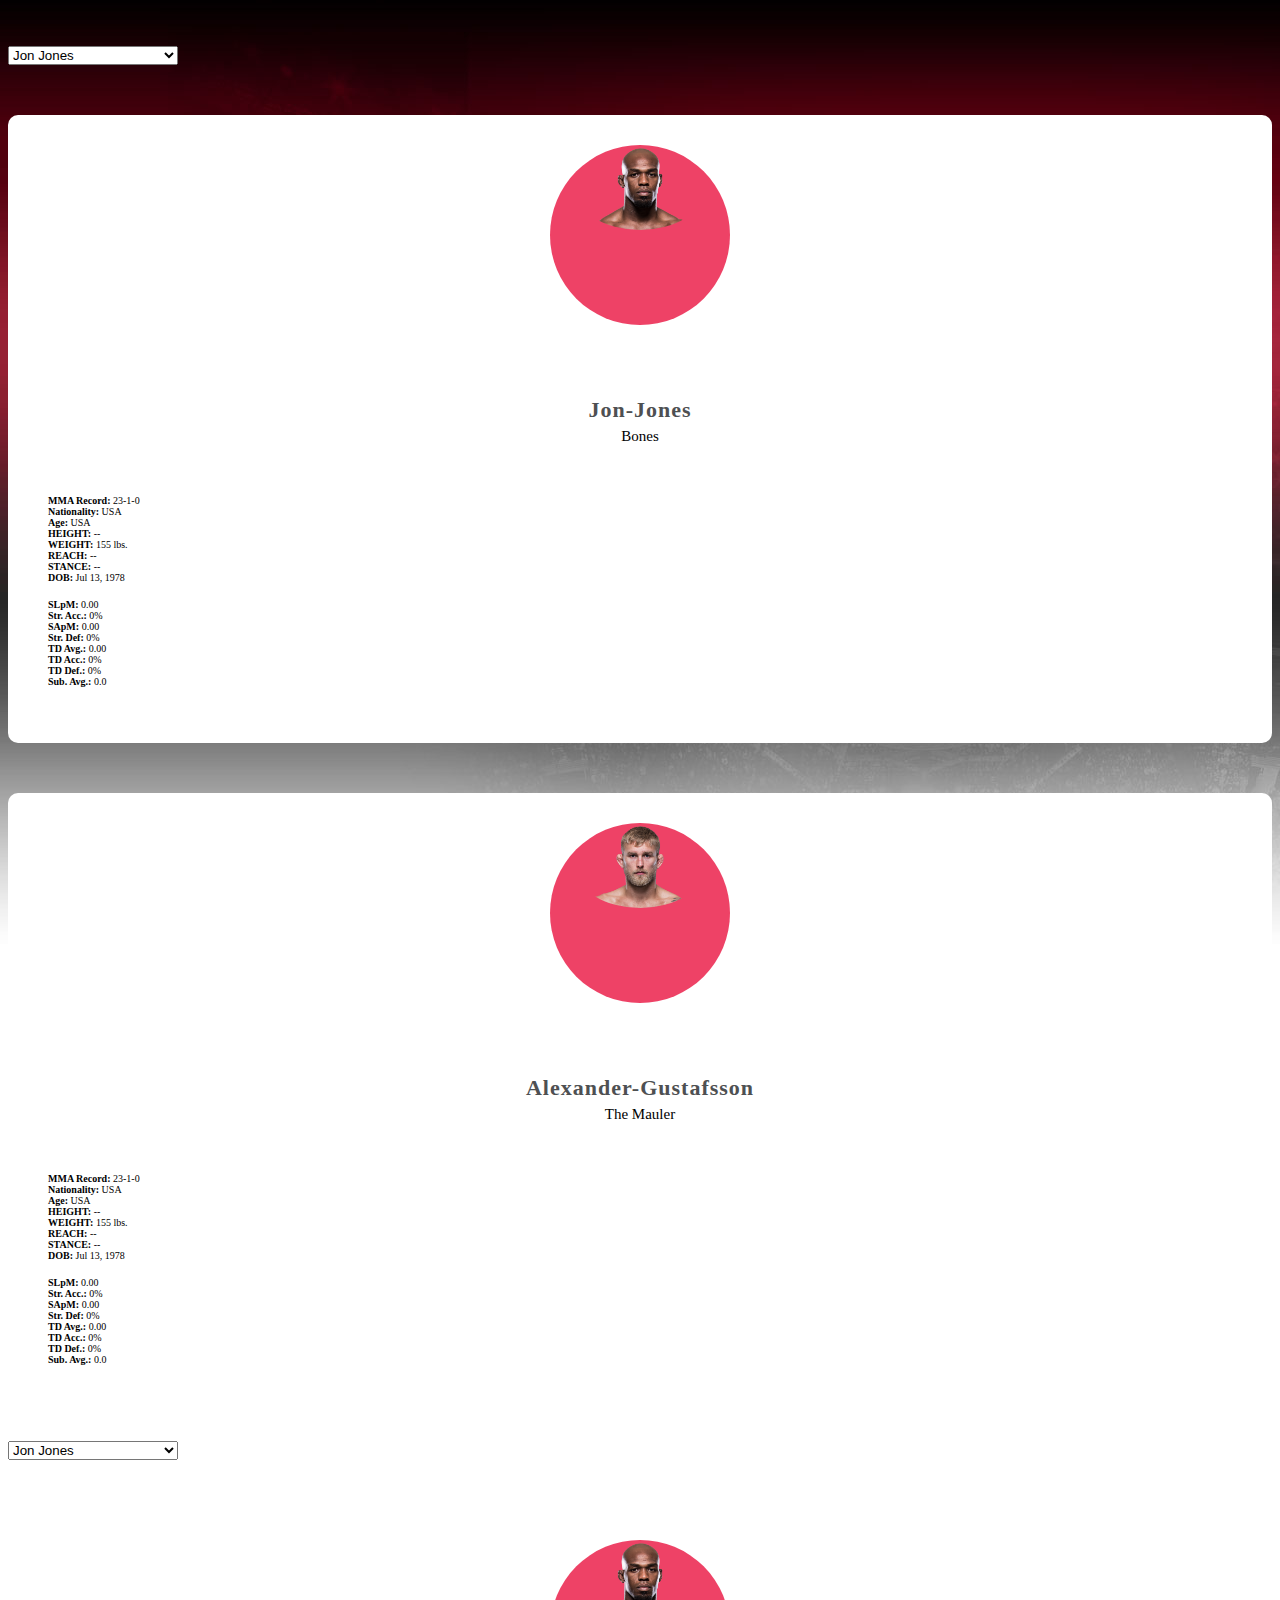
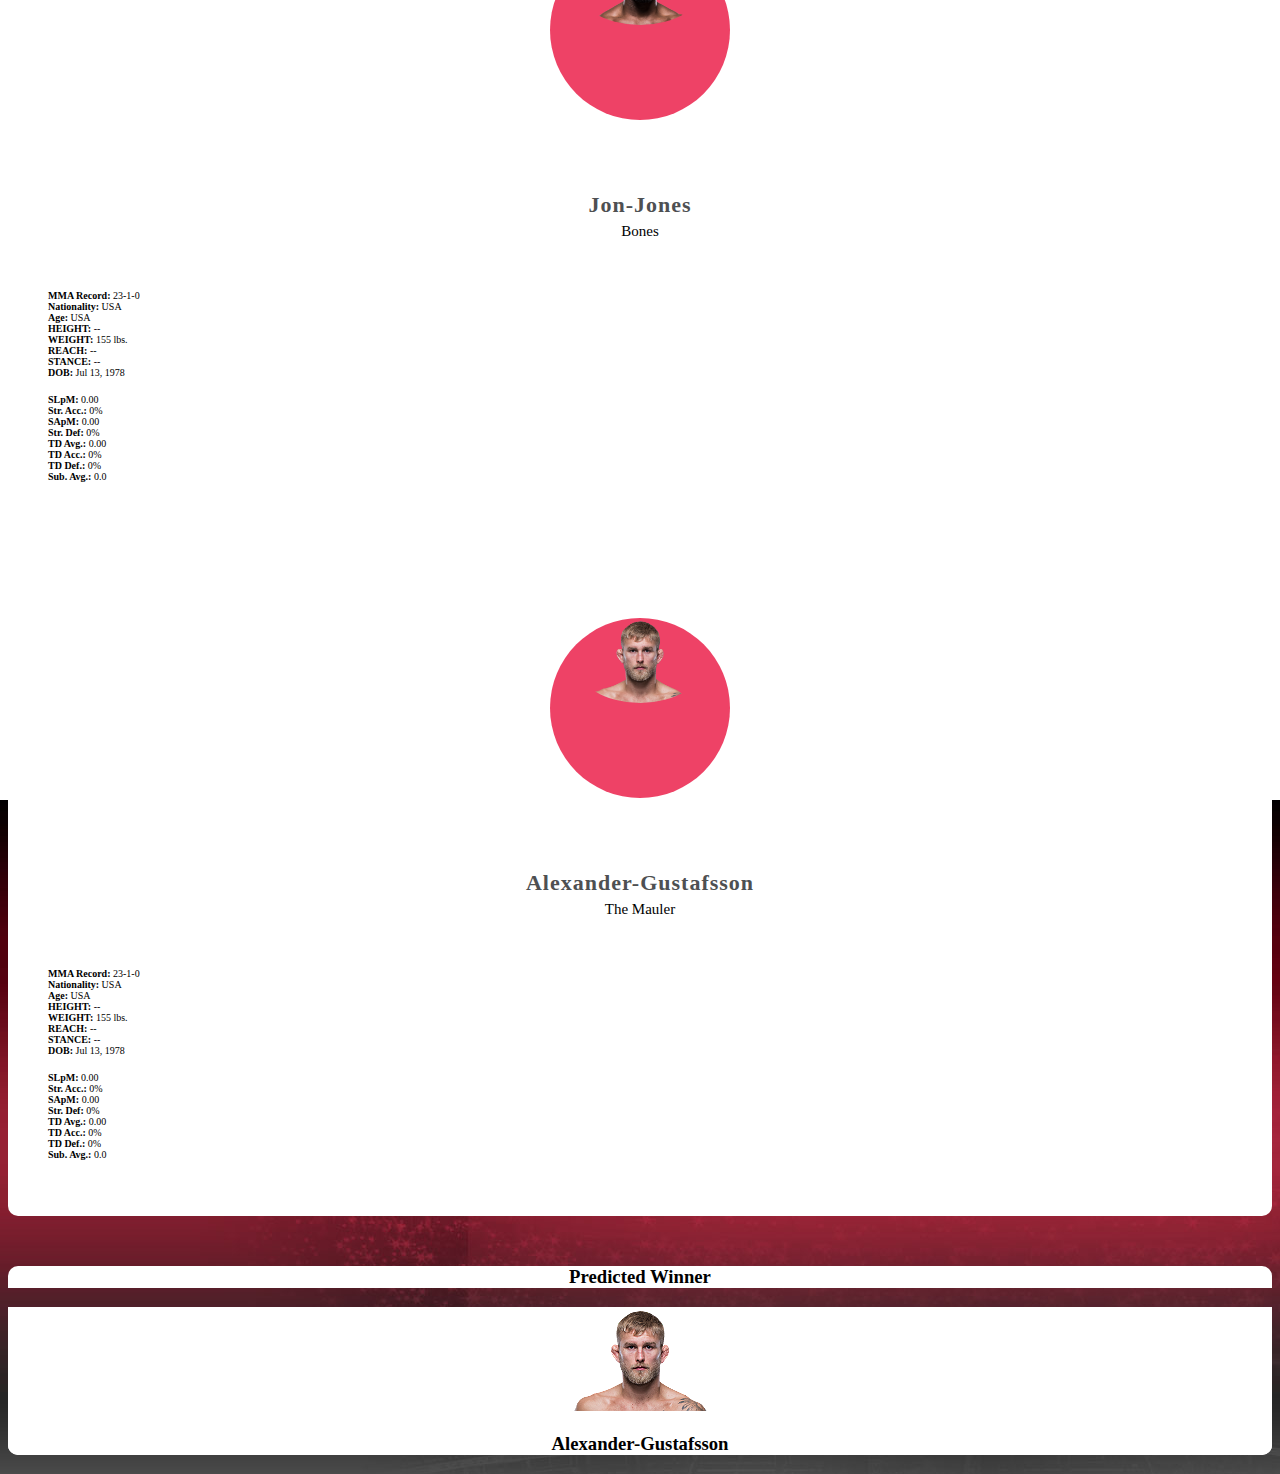
==== commit 55402758: "update read me and more images" ====
--- a/UFC.mma/UX/index2.html
+++ b/UFC.mma/UX/index2.html
@@ -10,163 +10,6 @@
     <!-- Bootstrap -->
     <link rel="stylesheet" href="https://stackpath.bootstrapcdn.com/bootstrap/4.2.1/css/bootstrap.min.css" integrity="sha384-GJzZqFGwb1QTTN6wy59ffF1BuGJpLSa9DkKMp0DgiMDm4iYMj70gZWKYbI706tWS" crossorigin="anonymous">
     <link rel="stylesheet" href="style.css">
-
-    <style>
-        body {
-            background: url(WebBanners/main-bg.jpg);
-        }
-
-        .our-team {
-            padding: 30px 0 40px;
-            background: white;
-            text-align: center;
-            overflow: hidden;
-            position: relative;
-            margin-top: 50px;
-            border-top-left-radius: 10px;
-            border-top-right-radius: 10px;
-            border-bottom-left-radius: 10px;
-            border-bottom-right-radius: 10px;
-        }
-
-        .our-team .pic {
-            display: inline-block;
-            width: 180px;
-            height: 180px;
-            margin-bottom: 50px;
-            position: relative;
-            z-index: 1;
-        }
-
-        .our-team .pic:before {
-            content: "";
-            width: 100%;
-            background: #eb1768;
-            position: absolute;
-            bottom: 135%;
-            right: 0;
-            left: 0;
-            transform: scale(3);
-            transition: all 0.3s linear 0s;
-        }
-
-        .our-team:hover .pic:before {
-            height: 100%;
-        }
-
-        .our-team .pic:after {
-            content: "";
-            width: 100%;
-            height: 100%;
-            background: #ee4266;
-            border-radius: 50%;
-            position: absolute;
-            top: 0;
-            left: 0;
-            z-index: -1;
-        }
-
-        .our-team .pic img {
-            width: 130px;
-            height: auto;
-            border-radius: 50%;
-            transform: scale(1);
-            transition: all 0.9s ease 0s;
-        }
-
-        .our-team:hover .pic img {
-            box-shadow: 0 0 0 14px #f7f5ec;
-            transform: scale(1.7);
-        }
-
-        .our-team .team-content {
-            margin-bottom: 50px;
-        }
-
-        .our-team .title {
-            font-size: 22px;
-            font-weight: 700;
-            color: #4e5052;
-            letter-spacing: 1px;
-            text-transform: capitalize;
-            margin-bottom: 5px;
-        }
-
-        .our-team .post {
-            display: block;
-            font-size: 15px;
-            text-transform: capitalize;
-        }
-
-        .our-team .social {
-            width: 100%;
-            padding: 0;
-            margin: 0;
-            background: #eb1768;
-            position: absolute;
-            bottom: -100px;
-            left: 0;
-            transition: all 0.5s ease 0s;
-        }
-
-
-        .our-team:hover .social {
-            bottom: 0px;
-        }
-
-        .our-team:hover .social li {
-            display: inline-block;
-        }
-
-        .our-team:hover .social li a {
-            display: block;
-            padding: 10px;
-            font-size: 17px;
-            color: white;
-            transition: all 0.3s ease 0s;
-        }
-
-        .our-team .social li a:hover {
-            color: #eb1768;
-            background: #f7f5ec;
-            text-decoration: none;
-            transition: all 0.3s ease 0s;
-        }
-
-        .our-team .metrics li {
-            display: block;
-            text-align: left;
-            font-size: 10px;
-        }
-
-        .our-team .career li {
-            display: block;
-            text-align: left;
-            font-size: 10px;
-        }
-
-        .winner {
-            background: white;
-            margin-top: 50px;
-            border-top-left-radius: 10px;
-            border-top-right-radius: 10px;
-            text-transform: capitalize;
-            text-align: center
-        }
-
-        .winner-content {
-            background: white;
-            text-transform: capitalize;
-            text-align: center;
-            border-bottom-left-radius: 10px;
-            border-bottom-right-radius: 10px;
-        }
-
-
-        .header {
-            padding: 50px;
-        }
-    </style>
 </head>
 
 <body>
--- a/UFC.mma/UX/style.css
+++ b/UFC.mma/UX/style.css
@@ -1,22 +1,156 @@
-header {
-    height: 50px; 
-    background: lightblue;
-    color: darkgray;
-    display: block;
-    border-style: solid;
-}
-.main {
-    height: 60%;
-    background: rgb(220,220,220);
-    color: darkgray;
-    display: block;
-    border-style: solid;
+body {
+    background: url(WebBanners/main-bg.jpg);
 }
 
-footer {
-   height: 20% ;
-    background: rgb(220,220,220);
-    color: darkgray;
+.our-team {
+    padding: 30px 0 40px;
+    background: white;
+    text-align: center;
+    overflow: hidden;
+    position: relative;
+    margin-top: 50px;
+    border-top-left-radius: 10px;
+    border-top-right-radius: 10px;
+    border-bottom-left-radius: 10px;
+    border-bottom-right-radius: 10px;
+}
+
+.our-team .pic {
+    display: inline-block;
+    width: 180px;
+    height: 180px;
+    margin-bottom: 50px;
+    position: relative;
+    z-index: 1;
+}
+
+.our-team .pic:before {
+    content: "";
+    width: 100%;
+    background: #eb1768;
+    position: absolute;
+    bottom: 135%;
+    right: 0;
+    left: 0;
+    transform: scale(3);
+    transition: all 0.3s linear 0s;
+}
+
+.our-team:hover .pic:before {
+    height: 100%;
+}
+
+.our-team .pic:after {
+    content: "";
+    width: 100%;
+    height: 100%;
+    background: #ee4266;
+    border-radius: 50%;
+    position: absolute;
+    top: 0;
+    left: 0;
+    z-index: -1;
+}
+
+.our-team .pic img {
+    width: 130px;
+    height: auto;
+    border-radius: 50%;
+    transform: scale(1);
+    transition: all 0.9s ease 0s;
+}
+
+.our-team:hover .pic img {
+    box-shadow: 0 0 0 14px #f7f5ec;
+    transform: scale(1.7);
+}
+
+.our-team .team-content {
+    margin-bottom: 50px;
+}
+
+.our-team .title {
+    font-size: 22px;
+    font-weight: 700;
+    color: #4e5052;
+    letter-spacing: 1px;
+    text-transform: capitalize;
+    margin-bottom: 5px;
+}
+
+.our-team .post {
     display: block;
-    border-style: solid;
+    font-size: 15px;
+    text-transform: capitalize;
+}
+
+.our-team .social {
+    width: 100%;
+    padding: 0;
+    margin: 0;
+    background: #eb1768;
+    position: absolute;
+    bottom: -100px;
+    left: 0;
+    transition: all 0.5s ease 0s;
+}
+
+.our-team:hover .social {
+    bottom: 0px;
+}
+
+.our-team:hover .social li {
+    display: inline-block;
+}
+
+.our-team:hover .social li a {
+    display: block;
+    padding: 10px;
+    font-size: 17px;
+    color: white;
+    transition: all 0.3s ease 0s;
+}
+
+.our-team .social li a:hover {
+    color: #eb1768;
+    background: #f7f5ec;
+    text-decoration: none;
+    transition: all 0.3s ease 0s;
+}
+
+.our-team .metrics li {
+    display: block;
+    text-align: left;
+    font-size: 10px;
+}
+
+.our-team .career li {
+    display: block;
+    text-align: left;
+    font-size: 10px;
+}
+
+.winner {
+    background: white;
+    margin-top: 50px;
+    border-top-left-radius: 10px;
+    border-top-right-radius: 10px;
+    text-transform: capitalize;
+    text-align: center
+}
+
+.winner-content {
+    background: white;
+    text-transform: capitalize;
+    text-align: center;
+    border-bottom-left-radius: 10px;
+    border-bottom-right-radius: 10px;
+}
+
+.header {
+    padding: 50px;
+}
+
+.custom-select {
+    margin-top: 20px;
 }